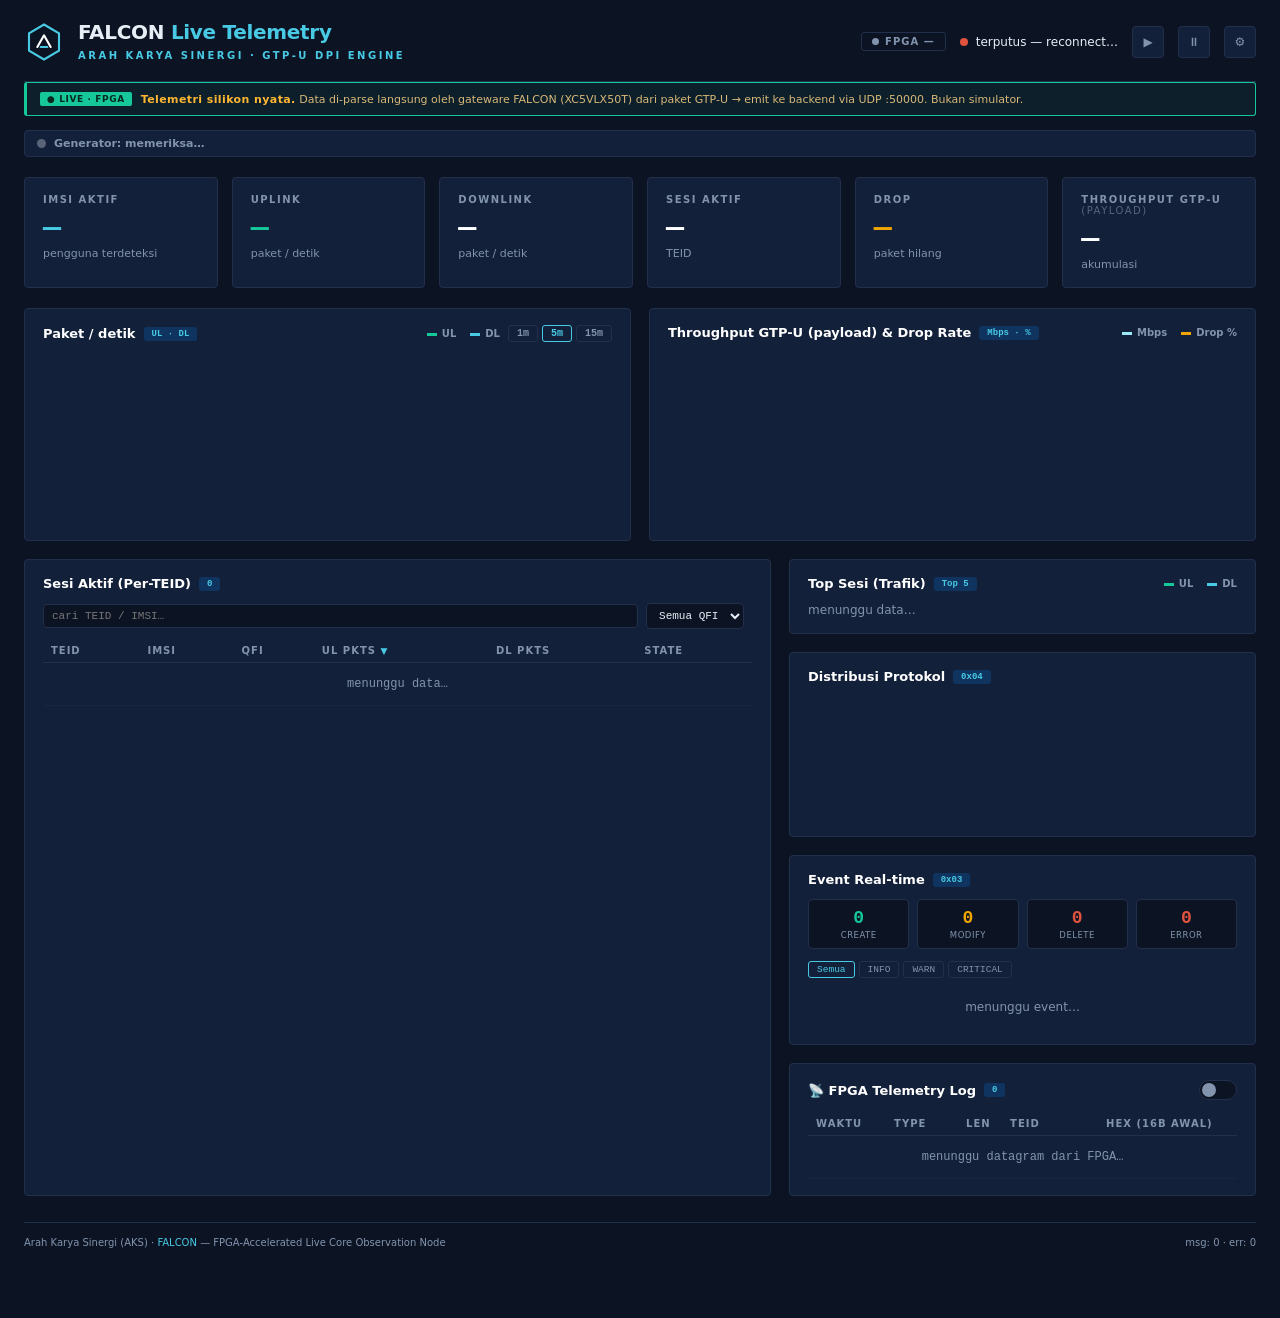
==== falcon/dashboard/index.html @ 309632a4 "feat(dashboard): label Throughput = GTP-U payload (arti total_bytes jujur)" ====
<!DOCTYPE html>
<html lang="id">
<head>
<meta charset="utf-8">
<meta name="viewport" content="width=device-width, initial-scale=1">
<title>FALCON · Live Telemetry</title>
<style>
  :root{ --navy:#0F3460; --navy2:#0B1B3D; --teal:#16C79A; --cyan:#48CAE4; --dark:#16213E;
         --bg:#0c1424; --card:#13203a; --line:#22304d; --mut:#8294ad; --amber:#F0A500; --red:#e0533f; }
  *{ margin:0; padding:0; box-sizing:border-box; font-family:'Inter','Segoe UI',system-ui,sans-serif; }
  body{ background:var(--bg); color:#e8eef6; min-height:100vh; }
  body.compact .kpi{ padding:10px 12px; } body.compact .kpi .val{ font-size:22px; }
  body.compact .panel{ padding:12px 14px; } body.compact td{ padding:4px 8px; }
  .wrap{ position:relative; z-index:1; max-width:1320px; margin:0 auto; padding:20px 24px 40px; }

  header{ display:flex; align-items:center; gap:14px; padding-bottom:18px; border-bottom:1px solid var(--line); }
  .logo{ width:40px; height:40px; }
  .brand h1{ font-size:20px; font-weight:800; letter-spacing:-.3px; }
  .brand small{ color:var(--cyan); font-size:10px; letter-spacing:2.5px; text-transform:uppercase; font-weight:600; }
  .status{ margin-left:auto; display:flex; align-items:center; gap:14px; font-size:12px; font-family:'JetBrains Mono',monospace; }
  .conn-wrap{ display:flex; align-items:center; gap:8px; }
  .dot{ width:8px; height:8px; border-radius:50%; background:var(--red); }
  .dot.on{ background:var(--teal); }
  .hbtn{ background:var(--card); border:1px solid var(--line); color:var(--mut); width:32px; height:32px; border-radius:4px;
         display:flex; align-items:center; justify-content:center; cursor:pointer; transition:.15s; }
  .hbtn:hover{ color:#fff; border-color:var(--cyan); }
  .hbtn.active{ color:var(--teal); border-color:var(--teal); }

  .kpis{ display:grid; grid-template-columns:repeat(auto-fit,minmax(150px,1fr)); gap:14px; margin:20px 0; }
  .kpi{ background:var(--card); border:1px solid var(--line); border-radius:4px; padding:16px 18px; position:relative; overflow:hidden; }
  .kpi.hidden{ display:none; }
  .kpi.alarm{ border-color:var(--red); background:rgba(224,83,63,.10); }
  .kpi .lbl{ font-size:10px; color:var(--mut); text-transform:uppercase; letter-spacing:1.5px; font-weight:600; }
  .kpi .val{ font-size:30px; font-weight:800; font-family:'JetBrains Mono',monospace; margin-top:6px; color:#fff; }
  .kpi .val.teal{ color:var(--teal); } .kpi .val.cyan{ color:var(--cyan); } .kpi .val.amber{ color:var(--amber); }
  .kpi.alarm .val{ color:var(--red); }
  .kpi .sub{ font-size:11px; color:var(--mut); margin-top:2px; }
  .kpi .spark{ position:absolute; right:8px; bottom:8px; width:64px; height:22px; opacity:.85; }

  .grid{ display:grid; grid-template-columns:1.6fr 1fr; gap:18px; }
  @media(max-width:900px){ .grid{ grid-template-columns:1fr; } }
  .panel{ background:var(--card); border:1px solid var(--line); border-radius:4px; padding:16px 18px; }
  .panel.hidden{ display:none; }
  .panel h2{ font-size:13px; font-weight:700; color:#fff; margin-bottom:12px; display:flex; align-items:center; gap:8px; }
  .panel h2 .tag{ font-size:9px; background:var(--navy); color:var(--cyan); padding:2px 8px; border-radius:3px; font-family:'JetBrains Mono',monospace; }
  .panel h2 .spacer{ flex:1; }

  .toolbar{ display:flex; gap:8px; align-items:center; margin-bottom:10px; flex-wrap:wrap; }
  .toolbar input, .toolbar select{ background:var(--bg); border:1px solid var(--line); color:#e8eef6; font-size:11px;
        padding:5px 8px; border-radius:4px; font-family:'JetBrains Mono',monospace; outline:none; }
  .toolbar input:focus, .toolbar select:focus{ border-color:var(--cyan); }
  .toolbar input.search{ flex:1; min-width:120px; }
  .toolbar .cnt{ font-size:10px; color:var(--mut); font-family:'JetBrains Mono',monospace; }

  table{ width:100%; border-collapse:collapse; font-size:12px; }
  th{ text-align:left; color:var(--mut); font-weight:600; font-size:10px; text-transform:uppercase; letter-spacing:1px; padding:6px 8px; border-bottom:1px solid var(--line); cursor:pointer; user-select:none; white-space:nowrap; }
  th:hover{ color:var(--cyan); }
  th .arr{ color:var(--cyan); font-size:9px; }
  td{ padding:7px 8px; border-bottom:1px solid #1a263f; font-family:'JetBrains Mono',monospace; font-size:11.5px; }
  tbody tr{ cursor:pointer; }
  tr:hover td{ background:#172645; }
  .badge{ font-size:9px; padding:2px 7px; border-radius:3px; font-family:'Inter'; font-weight:600; }
  .b-active{ background:rgba(22,199,154,.18); color:var(--teal); }
  .b-create{ background:rgba(22,199,154,.18); color:var(--teal); }
  .b-delete{ background:rgba(224,83,63,.18); color:var(--red); }
  .teid{ color:var(--cyan); }

  .evcount{ display:grid; grid-template-columns:repeat(4,1fr); gap:8px; margin-bottom:12px; }
  .evc{ background:var(--bg); border:1px solid var(--line); border-radius:4px; padding:8px 6px; text-align:center; }
  .evc .n{ font-size:18px; font-weight:800; font-family:'JetBrains Mono',monospace; }
  .evc .l{ font-size:8.5px; color:var(--mut); text-transform:uppercase; letter-spacing:.5px; margin-top:2px; }
  .evc.create .n{ color:var(--teal); } .evc.modify .n{ color:var(--amber); } .evc.delete .n{ color:var(--red); } .evc.error .n{ color:var(--red); }

  .events{ max-height:300px; overflow-y:auto; }
  .ev{ display:flex; align-items:center; gap:10px; padding:8px 6px; border-bottom:1px solid #1a263f; font-size:12px; }
  .ev .ico{ width:26px; height:26px; border-radius:3px; display:flex; align-items:center; justify-content:center; flex-shrink:0; font-size:13px; }
  .ev.create .ico{ background:rgba(22,199,154,.18); color:var(--teal); }
  .ev.delete .ico{ background:rgba(224,83,63,.18); color:var(--red); }
  .ev.modify .ico{ background:rgba(240,165,0,.18); color:var(--amber); }
  .ev .meta{ flex:1; } .ev .meta b{ font-weight:600; } .ev .meta .t{ color:var(--mut); font-size:10px; font-family:'JetBrains Mono'; }
  .ev .teid{ font-family:'JetBrains Mono'; font-size:10.5px; }

  .proto{ display:flex; flex-direction:column; gap:9px; margin-top:4px; }
  .prow{ display:flex; align-items:center; gap:10px; font-size:11px; }
  .prow .pn{ width:52px; color:var(--mut); font-family:'JetBrains Mono'; }
  .bar{ flex:1; height:9px; background:#1a263f; border-radius:2px; overflow:hidden; }
  .bar i{ display:block; height:100%; border-radius:2px; transition:width .5s; }
  .prow .pv{ width:48px; text-align:right; font-family:'JetBrains Mono'; color:#fff; }

  footer{ margin-top:26px; padding-top:14px; border-top:1px solid var(--line); display:flex; justify-content:space-between; font-size:10px; color:var(--mut); flex-wrap:wrap; gap:6px; }
  footer .cyan{ color:var(--cyan); }
  .empty{ color:var(--mut); font-size:12px; padding:14px; text-align:center; }

  /* disclaimer banner — flat, Hermes style */
  .disc{ margin:0 0 14px; padding:9px 13px; display:flex; align-items:center; gap:9px;
         background:#1a1207; border:1px solid #3d2c0a; border-left:3px solid var(--orange,#FFA500);
         border-radius:3px; font-size:11px; color:#d9b878; font-family:'JetBrains Mono',monospace; }
  .disc b{ color:#FFB733; font-weight:700; letter-spacing:.4px; }
  .disc .tag{ flex-shrink:0; padding:2px 7px; background:#3d2c0a; color:#FFB733;
              border-radius:2px; font-size:9px; font-weight:700; letter-spacing:.6px; }

  /* drawer settings */
  .scrim{ position:fixed; inset:0; background:rgba(5,9,18,.6); z-index:50; display:none; }
  .scrim.open{ display:block; }
  .drawer{ position:fixed; top:0; right:0; height:100%; width:360px; max-width:92vw; background:var(--card);
           border-left:1px solid var(--line); z-index:51; transform:translateX(100%); transition:transform .22s; overflow-y:auto; }
  .drawer.open{ transform:translateX(0); }
  .drawer .dh{ display:flex; align-items:center; padding:16px 18px; border-bottom:1px solid var(--line); }
  .drawer .dh h3{ font-size:14px; font-weight:700; } .drawer .dh .x{ margin-left:auto; cursor:pointer; color:var(--mut); font-size:20px; }
  .drawer .dh .x:hover{ color:#fff; }
  .sect{ padding:14px 18px; border-bottom:1px solid var(--line); }
  .sect h4{ font-size:10px; color:var(--cyan); text-transform:uppercase; letter-spacing:1.5px; margin-bottom:10px; font-weight:600; }
  .frow{ display:flex; align-items:center; justify-content:space-between; gap:10px; margin-bottom:10px; font-size:12px; }
  .frow label{ color:#cdd8e6; }
  .frow input[type=number], .frow input[type=text]{ width:96px; background:var(--bg); border:1px solid var(--line); color:#e8eef6;
        font-size:11px; padding:5px 8px; border-radius:4px; font-family:'JetBrains Mono',monospace; outline:none; text-align:right; }
  .frow input:focus{ border-color:var(--cyan); }
  /* toggle switch flat */
  .sw{ position:relative; width:38px; height:20px; flex-shrink:0; }
  .sw input{ opacity:0; width:0; height:0; }
  .sw span{ position:absolute; inset:0; background:var(--bg); border:1px solid var(--line); border-radius:11px; transition:.15s; }
  .sw span::before{ content:""; position:absolute; width:14px; height:14px; left:2px; top:2px; background:var(--mut); border-radius:50%; transition:.15s; }
  .sw input:checked + span{ background:rgba(22,199,154,.25); border-color:var(--teal); }
  .sw input:checked + span::before{ transform:translateX(18px); background:var(--teal); }
  .dbtn{ width:100%; padding:9px; background:var(--bg); border:1px solid var(--line); color:#cdd8e6; border-radius:4px;
         font-size:11px; cursor:pointer; transition:.15s; font-weight:600; }
  .dbtn:hover{ border-color:var(--red); color:var(--red); }

  /* modal detail TEID */
  .modal{ position:fixed; inset:0; background:rgba(5,9,18,.65); z-index:60; display:none; align-items:center; justify-content:center; }
  .modal.open{ display:flex; }
  .mbox{ background:var(--card); border:1px solid var(--line); border-radius:4px; width:420px; max-width:92vw; }
  .mbox .mh{ display:flex; align-items:center; padding:14px 18px; border-bottom:1px solid var(--line); }
  .mbox .mh h3{ font-size:14px; font-weight:700; } .mbox .mh .x{ margin-left:auto; cursor:pointer; color:var(--mut); font-size:20px; }
  .mbox .mb{ padding:14px 18px; }
  .kv{ display:flex; justify-content:space-between; padding:7px 0; border-bottom:1px solid #1a263f; font-size:12px; }
  .kv .k{ color:var(--mut); } .kv .v{ font-family:'JetBrains Mono',monospace; color:#fff; }
  .pausebar{ background:var(--amber); color:#15203a; font-size:11px; font-weight:700; text-align:center; padding:5px; border-radius:4px; margin-bottom:14px; display:none; }
  .pausebar.show{ display:block; }

  .disc-live{ border-color:var(--teal)!important; background:rgba(22,199,154,.06)!important; }
  .tag-live{ background:var(--teal)!important; color:#06281f!important; font-weight:700; animation:pulse 2s infinite; }
  @keyframes pulse{ 0%,100%{opacity:1} 50%{opacity:.55} }
  .disc-sim{ border-color:var(--amber)!important; background:rgba(240,165,0,.07)!important; }
  .tag-sim{ background:var(--amber)!important; color:#2a1c00!important; font-weight:700; }
  .rawlog{ max-height:340px; overflow-y:auto; font-family:'JetBrains Mono',monospace; font-size:10.5px; }
  .rawlog table{ width:100%; }
  .rawlog th{ position:sticky; top:0; background:var(--card); z-index:1; }
  .rl-row td{ padding:3px 8px; border-bottom:1px solid rgba(255,255,255,.04); white-space:nowrap; }
  .rl-t{ display:inline-block; min-width:62px; padding:1px 6px; border-radius:3px; font-size:9px; font-weight:700; text-align:center; }
  .rl-GLOBAL{ background:#1b3a5c; color:#7db8ff; }
  .rl-TEID{ background:#0e3d33; color:var(--teal); }
  .rl-EVENT{ background:#3d2f0e; color:#f0c14b; }
  .rl-PROTOCOL{ background:#3a1b4c; color:#c79bff; }
  .rl-err{ background:#4c1b1b; color:#ff8888; }
  .rl-hex{ color:var(--mut); font-size:9.5px; }
  .rl-teid{ color:var(--cyan); }
  .rl-new{ animation:rlflash .6s ease-out; }
  @keyframes rlflash{ from{background:rgba(22,199,154,.18)} to{background:transparent} }

  .genbar{ display:flex; align-items:center; gap:8px; font-size:11px; font-weight:600; padding:6px 12px;
    background:var(--card); border:1px solid var(--line); border-radius:4px; margin-bottom:14px; color:var(--mut); }
  .gdot{ width:9px; height:9px; border-radius:50%; background:#5a6478; flex:none; }
  .gdot.on{ background:var(--teal); box-shadow:0 0 8px var(--teal); }
  .btn-gen.active{ color:var(--teal); border-color:var(--teal); }

  /* ---- v1.2 traffic monitoring ---- */
  .linkbadge{ display:inline-flex; align-items:center; gap:6px; padding:3px 10px; border-radius:3px; font-size:10px; font-weight:700; letter-spacing:1px; border:1px solid var(--line); color:var(--mut); }
  .linkbadge i{ width:7px; height:7px; border-radius:50%; background:var(--mut); }
  .linkbadge.up{ color:var(--teal); border-color:var(--teal); } .linkbadge.up i{ background:var(--teal); }
  .linkbadge.down{ color:var(--red); border-color:var(--red); background:rgba(224,83,63,.10); } .linkbadge.down i{ background:var(--red); animation:blink 1s infinite; }
  @keyframes blink{ 50%{ opacity:.25; } }
  .linkbar{ display:none; margin:14px 0 0; padding:10px 14px; border:1px solid var(--red); background:rgba(224,83,63,.10); border-radius:4px; font-size:12px; color:#ffb4a8; }
  .linkbar.on{ display:block; }
  body.nolink .kpi .val{ opacity:.45; }
  .charts{ display:grid; grid-template-columns:1fr 1fr; gap:18px; margin-bottom:18px; }
  @media(max-width:900px){ .charts{ grid-template-columns:1fr; } }
  .chartbox{ position:relative; height:170px; }
  .chartbox svg{ width:100%; height:100%; display:block; }
  .legend{ display:flex; gap:14px; font-size:10px; color:var(--mut); font-family:'JetBrains Mono',monospace; }
  .legend b{ display:inline-block; width:10px; height:3px; margin-right:5px; vertical-align:middle; }
  .winsel{ display:flex; gap:4px; } .winsel span{ cursor:pointer; font-size:10px; padding:2px 8px; border:1px solid var(--line); border-radius:3px; color:var(--mut); font-family:'JetBrains Mono',monospace; }
  .winsel span.on{ color:var(--cyan); border-color:var(--cyan); }
  .ctip{ position:absolute; pointer-events:none; background:#0b1426; border:1px solid var(--line); border-radius:3px; padding:5px 8px; font-size:10px; font-family:'JetBrains Mono',monospace; display:none; white-space:nowrap; z-index:3; }
  .donutwrap{ display:flex; align-items:center; gap:16px; margin-bottom:12px; }
  .donutwrap svg{ width:112px; height:112px; flex:none; }
  .donutlegend{ flex:1; font-size:11px; font-family:'JetBrains Mono',monospace; }
  .donutlegend div{ display:flex; align-items:center; gap:7px; padding:2px 0; } .donutlegend i{ width:9px; height:9px; border-radius:2px; flex:none; } .donutlegend span{ margin-left:auto; color:#fff; }
  .sev{ font-size:8.5px; font-weight:800; letter-spacing:.8px; padding:1px 6px; border-radius:2px; margin-left:6px; font-family:'JetBrains Mono',monospace; }
  .sev.INFO{ color:var(--cyan); background:rgba(72,202,228,.12); } .sev.WARN{ color:var(--amber); background:rgba(240,165,0,.14); } .sev.CRITICAL{ color:#fff; background:var(--red); }
  .ev.sev-WARN{ border-left:3px solid var(--amber); } .ev.sev-CRITICAL{ border-left:3px solid var(--red); background:rgba(224,83,63,.08); }
  .evfilter{ display:flex; gap:4px; margin:0 0 8px; } .evfilter span{ cursor:pointer; font-size:9.5px; padding:2px 8px; border:1px solid var(--line); border-radius:3px; color:var(--mut); font-family:'JetBrains Mono',monospace; }
  .evfilter span.on{ color:var(--cyan); border-color:var(--cyan); }
  .toprow{ display:grid; grid-template-columns:92px 1fr 64px; gap:8px; align-items:center; font-size:11px; font-family:'JetBrains Mono',monospace; padding:4px 0; cursor:pointer; }
  .toprow:hover .tn{ color:var(--cyan); }
  .toprow .tn{ color:#cfe3f3; overflow:hidden; text-overflow:ellipsis; }
  .toprow .tb{ height:9px; background:#1a263f; border-radius:2px; overflow:hidden; display:flex; } .toprow .tb i{ display:block; height:100%; } .toprow .tv{ text-align:right; color:#fff; }
</style>
</head>
<body>
<div class="wrap">
  <header>
    <svg class="logo" viewBox="0 0 48 48" fill="none">
      <path d="M24 3 42 13.5v21L24 45 6 34.5v-21L24 3Z" stroke="#48CAE4" stroke-width="2.5"/>
      <path d="M16 30 24 16l8 14" stroke="#fff" stroke-width="2.5" stroke-linejoin="round" stroke-linecap="round"/>
      <path d="M20 30h8" stroke="#48CAE4" stroke-width="2.5" stroke-linecap="round"/>
    </svg>
    <div class="brand">
      <h1>FALCON <span style="color:var(--cyan)">Live Telemetry</span></h1>
      <small>Arah Karya Sinergi · GTP-U DPI Engine</small>
    </div>
    <div class="status">
      <span class="linkbadge" id="linkbadge"><i></i><span id="linktxt">FPGA —</span></span>
      <span class="conn-wrap"><span class="dot" id="dot"></span><span id="conn">menyambung…</span></span>
      <span class="hbtn" id="btn-gen" title="Start / Stop generator GTP-U">▶</span>
      <span class="hbtn" id="btn-pause" title="Pause / Resume stream">⏸</span>
      <span class="hbtn" id="btn-settings" title="Pengaturan">⚙</span>
    </div>
  </header>

  <div class="disc disc-live" id="modebanner">
    <span class="tag tag-live" id="modetag">● LIVE · FPGA</span>
    <span id="modetext"><b>Telemetri silikon nyata.</b> Data di-parse langsung oleh gateware FALCON (XC5VLX50T) dari paket GTP-U → emit ke backend via UDP :50000. Bukan simulator.</span>
  </div>

  <div class="pausebar" id="pausebar">⏸ STREAM DIJEDA — tampilan dibekukan untuk inspeksi. Klik ⏸ untuk lanjut.</div>
  <div class="genbar" id="genbar"><span class="gdot" id="gdot"></span><span id="gtext">Generator: memeriksa…</span></div>

  <div class="linkbar" id="linkbar">⚠ <b>FPGA Disconnected</b> — tidak ada datagram telemetri dari board <span id="linkage"></span>. Tampilan menahan nilai terakhir (redup); cek kabel, power, atau generator.</div>

  <div class="kpis" id="kpis">
    <div class="kpi" data-k="imsi"><div class="lbl">IMSI Aktif</div><div class="val cyan" id="k-imsi">—</div><div class="sub">pengguna terdeteksi</div></div>
    <div class="kpi" data-k="ul"><div class="lbl">Uplink</div><div class="val teal" id="k-ul">—</div><div class="sub">paket / detik</div><svg class="spark" id="sp-ul" viewBox="0 0 64 22" preserveAspectRatio="none"></svg></div>
    <div class="kpi" data-k="dl"><div class="lbl">Downlink</div><div class="val" id="k-dl">—</div><div class="sub">paket / detik</div><svg class="spark" id="sp-dl" viewBox="0 0 64 22" preserveAspectRatio="none"></svg></div>
    <div class="kpi" data-k="teid"><div class="lbl">Sesi Aktif</div><div class="val" id="k-teid">—</div><div class="sub">TEID</div></div>
    <div class="kpi" data-k="drop"><div class="lbl">Drop</div><div class="val amber" id="k-drop">—</div><div class="sub" id="k-drop-sub">paket hilang</div></div>
    <div class="kpi" data-k="bw"><div class="lbl">Throughput GTP-U <span style="opacity:.6;font-weight:400">(payload)</span></div><div class="val" id="k-bw">—</div><div class="sub" id="k-bw-sub">akumulasi</div><svg class="spark" id="sp-bw" viewBox="0 0 64 22" preserveAspectRatio="none"></svg></div>
  </div>

  <div class="charts" id="charts">
    <div class="panel"><h2>Paket / detik <span class="tag">UL · DL</span><span class="spacer"></span>
      <div class="legend"><span><b style="background:#16C79A"></b>UL</span><span><b style="background:#48CAE4"></b>DL</span></div>
      <div class="winsel" id="winsel"><span data-w="60">1m</span><span data-w="300" class="on">5m</span><span data-w="900">15m</span></div></h2>
      <div class="chartbox" id="cb-pps"><svg id="ch-pps" preserveAspectRatio="none"></svg><div class="ctip" id="tip-pps"></div></div></div>
    <div class="panel"><h2>Throughput GTP-U (payload) &amp; Drop Rate <span class="tag">Mbps · %</span><span class="spacer"></span>
      <div class="legend"><span><b style="background:#9be8f7"></b>Mbps</span><span><b style="background:#F0A500"></b>Drop %</span></div></h2>
      <div class="chartbox" id="cb-bw"><svg id="ch-bw" preserveAspectRatio="none"></svg><div class="ctip" id="tip-bw"></div></div></div>
  </div>

  <div class="grid">
    <div class="panel" id="p-teid">
      <h2>Sesi Aktif (Per-TEID) <span class="tag" id="teid-count">0</span></h2>
      <div class="toolbar">
        <input class="search" id="f-search" placeholder="cari TEID / IMSI…">
        <select id="f-qfi"><option value="">Semua QFI</option></select>
        <span class="cnt" id="f-count"></span>
      </div>
      <div style="max-height:360px;overflow-y:auto">
        <table>
          <thead><tr>
            <th data-s="teid">TEID <span class="arr" data-a="teid"></span></th>
            <th data-s="imsi">IMSI <span class="arr" data-a="imsi"></span></th>
            <th data-s="qfi">QFI <span class="arr" data-a="qfi"></span></th>
            <th data-s="ul_pkts">UL pkts <span class="arr" data-a="ul_pkts"></span></th>
            <th data-s="dl_pkts">DL pkts <span class="arr" data-a="dl_pkts"></span></th>
            <th data-s="state">State <span class="arr" data-a="state"></span></th>
          </tr></thead>
          <tbody id="teid-body"><tr><td colspan="6" class="empty">menunggu data…</td></tr></tbody>
        </table>
      </div>
    </div>
    <div>
      <div class="panel" id="p-top" style="margin-bottom:18px">
        <h2>Top Sesi (Trafik) <span class="tag">Top 5</span><span class="spacer"></span><div class="legend"><span><b style="background:#16C79A"></b>UL</span><span><b style="background:#48CAE4"></b>DL</span></div></h2>
        <div id="toplist"><div class="empty" style="color:var(--mut);font-size:12px">menunggu data…</div></div>
      </div>
      <div class="panel" id="p-proto" style="margin-bottom:18px">
        <h2>Distribusi Protokol <span class="tag">0x04</span></h2>
        <div class="donutwrap"><svg id="donut" viewBox="0 0 120 120"></svg><div class="donutlegend" id="donutlegend"></div></div>
        <div class="proto" id="proto"></div>
      </div>
      <div class="panel" id="p-event">
        <h2>Event Real-time <span class="tag">0x03</span><span class="spacer"></span></h2>
        <div class="evcount">
          <div class="evc create"><div class="n" id="ec-create">0</div><div class="l">Create</div></div>
          <div class="evc modify"><div class="n" id="ec-modify">0</div><div class="l">Modify</div></div>
          <div class="evc delete"><div class="n" id="ec-delete">0</div><div class="l">Delete</div></div>
          <div class="evc error"><div class="n" id="ec-error">0</div><div class="l">Error</div></div>
        </div>
        <div class="evfilter" id="evfilter"><span data-sv="" class="on">Semua</span><span data-sv="INFO">INFO</span><span data-sv="WARN">WARN</span><span data-sv="CRITICAL">CRITICAL</span></div>
        <div class="events" id="events"><div class="empty">menunggu event…</div></div>
      </div>
      <div class="panel" id="p-rawlog" style="margin-top:18px">
        <h2>📡 FPGA Telemetry Log <span class="tag" id="rl-count">0</span><span class="spacer"></span><span class="sw" title="jeda feed"><input type="checkbox" id="rl-pause"><span></span></span></h2>
        <div class="rawlog">
          <table>
            <thead><tr><th style="width:78px">WAKTU</th><th style="width:72px">TYPE</th><th style="width:44px">LEN</th><th style="width:96px">TEID</th><th>HEX (16B awal)</th></tr></thead>
            <tbody id="rl-body"><tr><td colspan="5" class="empty">menunggu datagram dari FPGA…</td></tr></tbody>
          </table>
        </div>
      </div>
    </div>
  </div>

  <footer>
    <span>Arah Karya Sinergi (AKS) · <span class="cyan">FALCON</span> — FPGA-Accelerated Live Core Observation Node</span>
    <span id="stat">msg: 0 · err: 0</span>
  </footer>
</div>

<!-- Drawer Settings -->
<div class="scrim" id="scrim"></div>
<div class="drawer" id="drawer">
  <div class="dh"><h3>⚙ Pengaturan</h3><span class="x" id="d-close">×</span></div>

  <div class="sect">
    <h4>Ambang Alarm</h4>
    <div class="frow"><label>Drop maks</label><input type="number" id="th-drop" min="0"></div>
    <div class="frow"><label>Uplink pps maks</label><input type="number" id="th-ul" min="0"></div>
    <div class="frow"><label>Downlink pps maks</label><input type="number" id="th-dl" min="0"></div>
    <div class="frow"><label>Error count maks</label><input type="number" id="th-err" min="0"></div>
    <div class="frow"><label>Bunyi saat alarm/Error</label><span class="sw"><input type="checkbox" id="opt-sound"><span></span></span></div>
  </div>

  <div class="sect">
    <h4>Stream & Sesi</h4>
    <div class="frow"><label>TTL sesi (detik)</label><input type="number" id="opt-ttl" min="3"></div>
    <div class="frow"><label>Maks baris tabel</label><input type="number" id="opt-rows" min="5"></div>
    <div class="frow"><label>Maks event tampil</label><input type="number" id="opt-evmax" min="5"></div>
  </div>

  <div class="sect">
    <h4>Tampilan</h4>
    <div class="frow"><label>Mode compact</label><span class="sw"><input type="checkbox" id="opt-compact"><span></span></span></div>
    <div class="frow"><label>Panel: Sesi TEID</label><span class="sw"><input type="checkbox" id="pan-teid" checked><span></span></span></div>
    <div class="frow"><label>Panel: Protokol</label><span class="sw"><input type="checkbox" id="pan-proto" checked><span></span></span></div>
    <div class="frow"><label>Panel: Event</label><span class="sw"><input type="checkbox" id="pan-event" checked><span></span></span></div>
    <div class="frow"><label>KPI: sparkline</label><span class="sw"><input type="checkbox" id="opt-spark" checked><span></span></span></div>
  </div>

  <div class="sect">
    <button class="dbtn" id="d-reset">Reset ke Default</button>
  </div>
  <div class="sect" style="border:none">
    <div style="font-size:10px;color:var(--mut);font-family:'JetBrains Mono'">FALCON <span id="d-ver">—</span> · pengaturan disimpan di browser ini (localStorage)</div>
  </div>
</div>

<!-- Modal Detail TEID -->
<div class="modal" id="modal">
  <div class="mbox">
    <div class="mh"><h3>Detail Sesi <span class="teid" id="m-teid"></span></h3><span class="x" id="m-close">×</span></div>
    <div class="mb" id="m-body"></div>
  </div>
</div>

<script>
const $ = id => document.getElementById(id);
const fmt = n => (n==null?'—':Number(n).toLocaleString('id-ID'));
const fmtBps = b => { if(b==null)return'—'; b=Number(b); if(b>=1e9)return(b/1e9).toFixed(2)+' Gbps'; if(b>=1e6)return(b/1e6).toFixed(2)+' Mbps'; if(b>=1e3)return(b/1e3).toFixed(1)+' kbps'; return b.toFixed(0)+' bps'; };
const fmtBytes = b => { if(b==null)return'—'; const u=['B','KB','MB','GB','TB']; let i=0; b=Number(b); while(b>=1024&&i<u.length-1){b/=1024;i++;} return b.toFixed(1)+' '+u[i]; };
const PCOL = {gtp_u:'#16C79A', gtp_c:'#48CAE4', pfcp:'#F0A500', bssgp:'#9be8f7', other:'#5b6b7d'};

// ---- Konfigurasi (localStorage) ----
const DEFAULTS = {
  thDrop:50, thUl:0, thDl:0, thErr:10, sound:false,
  ttl:15, rows:40, evmax:30,
  compact:false, panTeid:true, panProto:true, panEvent:true, spark:true,
};
let cfg = loadCfg();
function loadCfg(){ try{ return {...DEFAULTS, ...JSON.parse(localStorage.getItem('falcon.cfg')||'{}')}; }catch(e){ return {...DEFAULTS}; } }
function saveCfg(){ localStorage.setItem('falcon.cfg', JSON.stringify(cfg)); }

// ---- State ----
let teidMap = {}, paused = false, lastGlobal = {}, lastErr = 0;
let sort = {key:'ul_pkts', dir:-1};
let hist = {ul:[], dl:[], bw:[]};   // sparkline buffer
let tsHist = [];                    // {ts,ul,dl,bps,dr} utk chart waktu
let chartWin = 300;                  // detik
let linkUp = false;

// ---- KPI + alarm ----
function renderGlobal(d){
  lastGlobal = d;
  $('k-imsi').textContent = fmt(d.total_imsi);
  $('k-ul').textContent   = fmt(d.uplink_pps);
  $('k-dl').textContent   = fmt(d.downlink_pps);
  $('k-teid').textContent = fmt(d.active_teid);
  $('k-drop').textContent = fmt(d.drop_count);
  if(d.bps!=null){ $('k-bw').textContent = fmtBps(d.bps); $('k-bw-sub').textContent = 'total '+fmtBytes(d.total_bytes); }
  else { $('k-bw').textContent = fmtBytes(d.total_bytes); }
  if(d.drop_rate!=null){ $('k-drop-sub').textContent = 'laju '+Number(d.drop_rate).toFixed(2)+'% · +'+fmt(d.drop_delta||0)+'/dtk'; }
  pushTs({ts:d.ts, ul:d.uplink_pps, dl:d.downlink_pps, bps:d.bps||0, dr:d.drop_rate||0});
  pushHist('ul', d.uplink_pps); pushHist('dl', d.downlink_pps); pushHist('bw', d.total_bytes);
  drawSpark('sp-ul', hist.ul, '#16C79A'); drawSpark('sp-dl', hist.dl, '#48CAE4'); drawSpark('sp-bw', hist.bw, '#9be8f7');
  checkAlarms(d);
}
function pushHist(k, v){ if(v==null)return; hist[k].push(Number(v)); if(hist[k].length>40) hist[k].shift(); }
function drawSpark(id, arr, col){
  const el=$(id); if(!cfg.spark||arr.length<2){ el.innerHTML=''; return; }
  const mn=Math.min(...arr), mx=Math.max(...arr), rng=(mx-mn)||1, W=64, H=22;
  const pts=arr.map((v,i)=>`${(i/(arr.length-1)*W).toFixed(1)},${(H-((v-mn)/rng)*(H-3)-1.5).toFixed(1)}`).join(' ');
  el.innerHTML=`<polyline points="${pts}" fill="none" stroke="${col}" stroke-width="1.3"/>`;
}
function alarmKpi(k, on){ const el=document.querySelector(`.kpi[data-k="${k}"]`); if(el) el.classList.toggle('alarm', !!on); }
function checkAlarms(d){
  let any=false;
  const set=(k,cond)=>{ alarmKpi(k,cond); if(cond)any=true; };
  set('drop', cfg.thDrop>0 && d.drop_count>=cfg.thDrop);
  set('ul',   cfg.thUl>0   && d.uplink_pps>=cfg.thUl);
  set('dl',   cfg.thDl>0   && d.downlink_pps>=cfg.thDl);
  if(any && cfg.sound) beep();
}
function renderProtocol(d){
  const order=['gtp_u','gtp_c','pfcp','bssgp','other'];
  renderDonut(d, order);
  $('proto').innerHTML = order.map(k=>{
    const v=d[k]||0;
    return `<div class="prow"><span class="pn">${k}</span><div class="bar"><i style="width:${v}%;background:${PCOL[k]}"></i></div><span class="pv">${v.toFixed(1)}%</span></div>`;
  }).join('');
}

// ---- TEID tabel: filter + sort + detail ----
function upsertTeid(d){ teidMap[d.teid] = {...d, _t:Date.now()}; renderTeids(); }
function renderTeids(){
  let rows = Object.values(teidMap);
  const total = rows.length;
  $('teid-count').textContent = total;
  // filter QFI
  populateQfi(rows);
  const q = $('f-search').value.trim().toLowerCase();
  const qfi = $('f-qfi').value;
  if(q) rows = rows.filter(r => String(r.teid).toLowerCase().includes(q) || String(r.imsi).toLowerCase().includes(q));
  if(qfi!=='') rows = rows.filter(r => String(r.qfi)===qfi);
  // sort
  const {key,dir}=sort;
  rows.sort((a,b)=>{ let x=a[key],y=b[key];
    if(key==='ul_pkts'||key==='dl_pkts'||key==='qfi'){ x=Number(x); y=Number(y); }
    else { x=String(x); y=String(y); }
    return x<y?-1*dir : x>y?1*dir : 0; });
  $('f-count').textContent = (q||qfi!=='') ? `${rows.length}/${total}` : '';
  if(!rows.length){ $('teid-body').innerHTML='<tr><td colspan="6" class="empty">'+(total?'tak ada hasil filter':'menunggu data…')+'</td></tr>'; return; }
  $('teid-body').innerHTML = rows.slice(0,cfg.rows).map(d=>`<tr data-teid="${d.teid}">
    <td class="teid">${d.teid}</td><td>${d.imsi}</td><td>${d.qfi}</td>
    <td>${fmt(d.ul_pkts)}</td><td>${fmt(d.dl_pkts)}</td>
    <td><span class="badge b-active">${d.state}</span></td></tr>`).join('');
}
let qfiSeen='';
function populateQfi(rows){
  const set=[...new Set(rows.map(r=>String(r.qfi)))].sort((a,b)=>a-b);
  const key=set.join(',');
  if(key===qfiSeen) return; qfiSeen=key;
  const cur=$('f-qfi').value;
  $('f-qfi').innerHTML='<option value="">Semua QFI</option>'+set.map(q=>`<option value="${q}">QFI ${q}</option>`).join('');
  $('f-qfi').value=cur;
}
function showDetail(teid){
  const d=teidMap[teid]; if(!d)return;
  $('m-teid').textContent=teid;
  const kv=(k,v)=>`<div class="kv"><span class="k">${k}</span><span class="v">${v}</span></div>`;
  $('m-body').innerHTML =
    kv('TEID', d.teid) + kv('IMSI', d.imsi) + kv('QFI', d.qfi) +
    kv('Uplink pkts', fmt(d.ul_pkts)) + kv('Downlink pkts', fmt(d.dl_pkts)) +
    kv('State', d.state) + kv('Terakhir update', new Date(d._t).toLocaleTimeString('id-ID'));
  $('modal').classList.add('open');
}

// ---- Event feed + counter ----
const EVICO={CreateSession:['create','+'],DeleteSession:['delete','×'],ModifySession:['modify','~'],Error:['delete','!'],DropSpike:['delete','▲']};
let evSev='';
function addEvent(d){
  const box=$('events'); if(box.querySelector('.empty')) box.innerHTML='';
  const [cls,ico]=EVICO[d.event]||['modify','•'];
  const sv=d.severity||'INFO';
  const el=document.createElement('div'); el.className='ev '+cls+' sev-'+sv; el.dataset.sv=sv;
  const sub = d.detail ? d.detail : `${d.direction} · ${d.packet_len}B`;
  el.innerHTML=`<div class="ico">${ico}</div><div class="meta"><b>${d.event}</b><span class="sev ${sv}">${sv}</span> <span class="teid">${d.teid==='-'?'':d.teid}</span><div class="t">${sub} · ${new Date((d.ts||0)*1000).toLocaleTimeString('id-ID')}</div></div>`;
  if(evSev && evSev!==sv) el.style.display='none';
  box.prepend(el);
  while(box.children.length>cfg.evmax) box.removeChild(box.lastChild);
  if(d.event==='Error'){ lastErr++; if(cfg.thErr>0 && lastErr>=cfg.thErr && cfg.sound) beep(); }
}
function renderCounter(c){
  if(!c)return;
  $('ec-create').textContent=fmt(c.CreateSession||0);
  $('ec-modify').textContent=fmt(c.ModifySession||0);
  $('ec-delete').textContent=fmt(c.DeleteSession||0);
  $('ec-error').textContent =fmt(c.Error||0);
}

// ---- WS handler ----
var rlPaused=false, rlSeen=0;
function fmtTs(ts){ const d=new Date(ts*1000); return d.toLocaleTimeString('id-ID',{hour12:false})+'.'+String(d.getMilliseconds()).padStart(3,'0'); }
function addRaw(r){
  if(rlPaused) return;
  const body=$('rl-body');
  if(body.querySelector('.empty')) body.innerHTML='';
  const tr=document.createElement('tr');
  tr.className='rl-row rl-new';
  const tcls = r.err ? 'rl-err' : ('rl-'+(r.type||'?'));
  const tlabel = r.err ? ('ERR '+r.type) : r.type;
  let teid='\u2014';
  if(r.teid!=null && r.teid!==''){ const n=(typeof r.teid==='string')?parseInt(r.teid,16):r.teid; teid='0x'+(n>>>0).toString(16).toUpperCase().padStart(8,'0'); }
  const hex=(r.hex||'').replace(/(..)/g,'$1 ').trim();
  tr.innerHTML='<td>'+fmtTs(r.ts)+'</td><td><span class="rl-t '+tcls+'">'+tlabel+'</span></td><td>'+r.len+'</td><td class="rl-teid">'+teid+'</td><td class="rl-hex">'+hex+'</td>';
  body.insertBefore(tr, body.firstChild);
  rlSeen++; $('rl-count').textContent=rlSeen;
  while(body.children.length>200) body.removeChild(body.lastChild);
}
function handle(msg){
  if(paused) return;
  if(msg.type==='snapshot'){
    const s=msg.data;
    if(s.version) $('d-ver').textContent='v'+s.version;
    if(s.link) renderLink(s.link);
    if(s.history){ tsHist=s.history.map(h=>({ts:h.ts,ul:h.ul,dl:h.dl,bps:h.bps||0,dr:h.drop_rate||0})); }
    if(s.history){ hist={ul:[],dl:[],bw:[]}; s.history.forEach(h=>{ hist.ul.push(h.ul); hist.dl.push(h.dl); hist.bw.push(h.bytes); });
      ['ul','dl','bw'].forEach(k=>{ if(hist[k].length>40) hist[k]=hist[k].slice(-40); }); }
    if(s.global&&s.global.total_imsi!=null) renderGlobal(s.global);
    if(s.protocol&&s.protocol.gtp_u!=null) renderProtocol(s.protocol);
    renderCounter(s.evt_counter);
    (s.teid||[]).forEach(d=>{ teidMap[d.teid]={...d,_t:Date.now()}; }); renderTeids();
    (s.events||[]).slice().reverse().forEach(addEvent);
    (s.rawlog||[]).forEach(addRaw);
    $('stat').textContent=`msg: ${s.msg_count} · err: ${s.err_count}`;
    return;
  }
  if(msg.type==='global') renderGlobal(msg.data);
  else if(msg.type==='protocol') renderProtocol(msg.data);
  else if(msg.type==='teid') upsertTeid(msg.data);
  else if(msg.type==='event'){ addEvent(msg.data); if(msg.counter) renderCounter(msg.counter); }
  else if(msg.type==='rawlog') addRaw(msg.data);
  else if(msg.type==='link') renderLink(msg.data);
}

// ---- expire sesi stale ----
setInterval(()=>{ if(paused)return; const now=Date.now(); let ch=false;
  for(const k in teidMap){ if(now-teidMap[k]._t>cfg.ttl*1000){ delete teidMap[k]; ch=true; } }
  if(ch) renderTeids();
}, 4000);

// ---- sound ----
let actx;
function beep(){ try{ actx=actx||new (window.AudioContext||window.webkitAudioContext)(); const o=actx.createOscillator(),g=actx.createGain();
  o.connect(g); g.connect(actx.destination); o.frequency.value=660; g.gain.value=.05; o.start(); o.stop(actx.currentTime+.12);
}catch(e){} }

// ---- apply config to UI ----
function applyCfg(){
  document.body.classList.toggle('compact', cfg.compact);
  $('p-teid').classList.toggle('hidden', !cfg.panTeid);
  $('p-proto').classList.toggle('hidden', !cfg.panProto);
  $('p-event').classList.toggle('hidden', !cfg.panEvent);
  document.querySelectorAll('.spark').forEach(s=>s.style.display=cfg.spark?'':'none');
  // isi field drawer
  $('th-drop').value=cfg.thDrop; $('th-ul').value=cfg.thUl; $('th-dl').value=cfg.thDl; $('th-err').value=cfg.thErr;
  $('opt-sound').checked=cfg.sound; $('opt-ttl').value=cfg.ttl; $('opt-rows').value=cfg.rows; $('opt-evmax').value=cfg.evmax;
  $('opt-compact').checked=cfg.compact; $('pan-teid').checked=cfg.panTeid; $('pan-proto').checked=cfg.panProto;
  $('pan-event').checked=cfg.panEvent; $('opt-spark').checked=cfg.spark;
  if(lastGlobal.total_imsi!=null) checkAlarms(lastGlobal);
  renderTeids();
}

// ---- bind drawer controls ----
function bindCfg(){
  const num=(id,key)=>$(id).addEventListener('input',()=>{ cfg[key]=Number($(id).value)||0; saveCfg(); applyCfg(); });
  const chk=(id,key)=>$(id).addEventListener('change',()=>{ cfg[key]=$(id).checked; saveCfg(); applyCfg(); });
  num('th-drop','thDrop'); num('th-ul','thUl'); num('th-dl','thDl'); num('th-err','thErr');
  num('opt-ttl','ttl'); num('opt-rows','rows'); num('opt-evmax','evmax');
  chk('opt-sound','sound'); chk('opt-compact','compact'); chk('pan-teid','panTeid');
  chk('pan-proto','panProto'); chk('pan-event','panEvent'); chk('opt-spark','spark');
  $('d-reset').addEventListener('click',()=>{ if(confirm('Reset semua pengaturan ke default?')){ cfg={...DEFAULTS}; saveCfg(); applyCfg(); } });
}

// ---- UI events ----
$('btn-settings').onclick=()=>{ $('scrim').classList.add('open'); $('drawer').classList.add('open'); };
$('d-close').onclick=$('scrim').onclick=()=>{ $('scrim').classList.remove('open'); $('drawer').classList.remove('open'); };
$('btn-pause').onclick=()=>{ paused=!paused; $('btn-pause').classList.toggle('active',paused); $('btn-pause').textContent=paused?'▶':'⏸'; $('pausebar').classList.toggle('show',paused); };
$('f-search').addEventListener('input',renderTeids);
$('f-qfi').addEventListener('change',renderTeids);
if($('rl-pause')) $('rl-pause').addEventListener('change',function(e){ rlPaused=e.target.checked; });
$('m-close').onclick=()=>$('modal').classList.remove('open');
$('modal').addEventListener('click',e=>{ if(e.target===$('modal')) $('modal').classList.remove('open'); });
$('teid-body').addEventListener('click',e=>{ const tr=e.target.closest('tr[data-teid]'); if(tr) showDetail(tr.dataset.teid); });
document.querySelectorAll('th[data-s]').forEach(th=>th.addEventListener('click',()=>{
  const k=th.dataset.s; sort.dir = (sort.key===k) ? -sort.dir : -1; sort.key=k;
  document.querySelectorAll('.arr').forEach(a=>a.textContent='');
  document.querySelector(`.arr[data-a="${k}"]`).textContent = sort.dir<0?'▼':'▲';
  renderTeids();
}));
document.addEventListener('keydown',e=>{ if(e.key==='Escape'){ $('modal').classList.remove('open'); $('scrim').click(); }});

// ---- WebSocket ----
let ws, retry=0;
var genRunning=false, genBusy=false;
function renderGen(){
  var b=$('btn-gen'), d=$('gdot'), t=$('gtext');
  if(!b) return;
  b.textContent = genRunning ? '⏹' : '▶';
  b.classList.toggle('active', genRunning);
  if(d) d.classList.toggle('on', genRunning);
  if(t) t.textContent = 'Generator GTP-U: ' + (genRunning ? 'AKTIF — inject paket ke board' : 'mati');
}
function pollGen(){
  fetch('/api/generator/status').then(r=>r.json()).then(j=>{ genRunning=!!j.running; renderGen(); }).catch(()=>{});
}
function toggleGen(){
  if(genBusy) return;
  genBusy=true;
  var act = genRunning ? 'stop' : 'start';
  var t=$('gtext'); if(t) t.textContent='Generator: '+(act==='start'?'menyalakan…':'mematikan…');
  fetch('/api/generator/'+act, {method:'POST'}).then(r=>r.json()).then(j=>{
    genRunning=!!j.running; genBusy=false; renderGen();
  }).catch(()=>{ genBusy=false; pollGen(); });
}
if($('btn-gen')) $('btn-gen').onclick=toggleGen;
pollGen();
setInterval(()=>{ if(!window.__noGen) pollGen(); }, 4000);

function connect(){
  const proto = location.protocol === 'https:' ? 'wss' : 'ws';
  ws=new WebSocket(`${proto}://${location.host}/ws`);
  ws.onopen=()=>{ retry=0; $('dot').classList.add('on'); $('conn').textContent='terhubung'; };
  ws.onmessage=e=>{ try{ handle(JSON.parse(e.data)); }catch(err){} };
  ws.onclose=()=>{ $('dot').classList.remove('on'); $('conn').textContent='terputus — reconnect…'; retry++; setTimeout(connect, Math.min(retry*1000,5000)); };
  ws.onerror=()=>ws.close();
}


// ================= v1.2 TRAFFIC MONITORING =================
function pushTs(p){
  if(!p.ts) return;
  const last = tsHist[tsHist.length-1];
  if(last && last.ts===p.ts) tsHist[tsHist.length-1]=p; else tsHist.push(p);
  if(tsHist.length>900) tsHist.shift();
  drawCharts();
}
function renderLink(l){
  linkUp = !!l.connected;
  const b=$('linkbadge'); b.classList.toggle('up', linkUp); b.classList.toggle('down', !linkUp);
  const SRC = window.__simMode ? 'SIM' : 'FPGA';
  $('linktxt').textContent = linkUp ? (SRC+' '+(window.__simMode?'AKTIF':'CONNECTED')) : (l.last_rx ? SRC+' DISCONNECTED' : SRC+' BELUM ADA DATA');
  $('linkbar').classList.toggle('on', !linkUp && !!l.last_rx);
  document.body.classList.toggle('nolink', !linkUp && !!l.last_rx);
  if(!linkUp && l.last_rx_age!=null) $('linkage').textContent = '(' + Math.round(l.last_rx_age) + ' dtk terakhir)';
}
// -- line/area chart SVG vanilla --
function svgChart(el, tipEl, pts, series, opt){
  const W=600,H=170, L=44, R=(opt.y2?40:8), T=8, B=18;
  el.setAttribute('viewBox',`0 0 ${W} ${H}`);
  if(pts.length<2){ el.innerHTML=`<text x="${W/2}" y="${H/2}" fill="#8294ad" font-size="12" text-anchor="middle">menunggu data…</text>`; return; }
  const t0=pts[0].ts, t1=pts[pts.length-1].ts, dt=Math.max(t1-t0,1);
  const X=t=>L+(t-t0)/dt*(W-L-R);
  const maxOf=k=>Math.max(1,...pts.map(p=>p[k]||0));
  let out='';
  const yScale=(keys,top,bottom)=>{ const mx=Math.max(...keys.map(maxOf))*1.15||1; return {mx, Y:v=>bottom-(v/mx)*(bottom-top)}; };
  const A=yScale(series.filter(s=>!s.y2).map(s=>s.k),T,H-B);
  const Bs=opt.y2?yScale(series.filter(s=>s.y2).map(s=>s.k),T,H-B):null;
  for(let i=0;i<=4;i++){ const y=T+i*(H-B-T)/4, v=A.mx*(1-i/4);
    out+=`<line x1="${L}" x2="${W-R}" y1="${y}" y2="${y}" stroke="#22304d" stroke-width=".6"/><text x="${L-5}" y="${y+3}" fill="#8294ad" font-size="9" text-anchor="end" font-family="JetBrains Mono,monospace">${opt.fy(v)}</text>`; }
  if(Bs) for(let i=0;i<=4;i++){ const y=T+i*(H-B-T)/4, v=Bs.mx*(1-i/4);
    out+=`<text x="${W-R+4}" y="${y+3}" fill="#c98d00" font-size="9" font-family="JetBrains Mono,monospace">${v.toFixed(v<10?1:0)}%</text>`; }
  [0,.5,1].forEach(f=>{ const t=t0+dt*f, x=X(t); out+=`<text x="${x}" y="${H-4}" fill="#8294ad" font-size="9" text-anchor="${f===0?'start':f===1?'end':'middle'}" font-family="JetBrains Mono,monospace">${new Date(t*1000).toLocaleTimeString('id-ID',{hour12:false})}</text>`; });
  series.forEach(s=>{
    const sc=s.y2?Bs:A;
    const d=pts.map((p,i)=>`${i?'L':'M'}${X(p.ts).toFixed(1)},${sc.Y(p[s.k]||0).toFixed(1)}`).join('');
    if(s.area) out+=`<path d="${d}L${X(t1).toFixed(1)},${H-B}L${X(t0).toFixed(1)},${H-B}Z" fill="${s.c}" opacity=".13"/>`;
    out+=`<path d="${d}" fill="none" stroke="${s.c}" stroke-width="${s.w||1.6}" ${s.dash?'stroke-dasharray="4 3"':''} stroke-linejoin="round"/>`;
  });
  out+=`<line id="${el.id}-x" x1="0" x2="0" y1="${T}" y2="${H-B}" stroke="#48CAE4" stroke-width=".8" opacity="0"/>`;
  el.innerHTML=out;
  el.onmousemove=e=>{
    const r=el.getBoundingClientRect(), px=(e.clientX-r.left)/r.width*W;
    const t=t0+Math.min(Math.max((px-L)/(W-L-R),0),1)*dt;
    let best=pts[0]; for(const p of pts) if(Math.abs(p.ts-t)<Math.abs(best.ts-t)) best=p;
    const gx=X(best.ts), ln=$(el.id+'-x'); ln.setAttribute('x1',gx); ln.setAttribute('x2',gx); ln.setAttribute('opacity','.8');
    tipEl.style.display='block'; tipEl.style.left=Math.min(gx/W*r.width+10, r.width-150)+'px'; tipEl.style.top='6px';
    tipEl.innerHTML=new Date(best.ts*1000).toLocaleTimeString('id-ID',{hour12:false})+'<br>'+series.map(s=>`<span style="color:${s.c}">${s.n}</span> ${s.f(best[s.k]||0)}`).join('<br>');
  };
  el.onmouseleave=()=>{ tipEl.style.display='none'; const ln=$(el.id+'-x'); if(ln) ln.setAttribute('opacity','0'); };
}
let _chartRaf=0;
function drawCharts(){
  if(_chartRaf) return; _chartRaf=requestAnimationFrame(()=>{ _chartRaf=0;
    const pts=tsHist.slice(-chartWin);
    svgChart($('ch-pps'),$('tip-pps'),pts,[
      {k:'ul',c:'#16C79A',n:'UL',area:true,f:v=>fmt(v)+' pps'},
      {k:'dl',c:'#48CAE4',n:'DL',area:true,f:v=>fmt(v)+' pps'}],
      {fy:v=>v>=1e6?(v/1e6).toFixed(1)+'M':v>=1e3?(v/1e3).toFixed(v>=1e4?0:1)+'k':Math.round(v)});
    svgChart($('ch-bw'),$('tip-bw'),pts,[
      {k:'bps',c:'#9be8f7',n:'Throughput GTP-U',area:true,f:v=>fmtBps(v)},
      {k:'dr',c:'#F0A500',n:'Drop',y2:true,w:1.3,dash:true,f:v=>v.toFixed(2)+'%'}],
      {y2:true,fy:v=>v>=1e9?(v/1e9).toFixed(1)+'G':v>=1e6?(v/1e6).toFixed(v>=1e7?0:1)+'M':v>=1e3?(v/1e3).toFixed(0)+'k':Math.round(v)});
  });
}
document.querySelectorAll('#winsel span').forEach(el=>el.onclick=()=>{
  chartWin=+el.dataset.w; document.querySelectorAll('#winsel span').forEach(x=>x.classList.toggle('on',x===el)); drawCharts(); });
// -- donut --
function renderDonut(d, order){
  const tot=order.reduce((a,k)=>a+(d[k]||0),0)||1, R=44, C=2*Math.PI*R; let off=0, segs='';
  order.forEach(k=>{ const v=(d[k]||0)/tot, len=v*C;
    segs+=`<circle cx="60" cy="60" r="${R}" fill="none" stroke="${PCOL[k]}" stroke-width="16" stroke-dasharray="${len.toFixed(2)} ${(C-len).toFixed(2)}" stroke-dashoffset="${(-off).toFixed(2)}" transform="rotate(-90 60 60)"/>`; off+=len; });
  $('donut').innerHTML=segs+`<text x="60" y="57" fill="#fff" font-size="15" font-weight="800" text-anchor="middle" font-family="JetBrains Mono,monospace">${(d.gtp_u||0).toFixed(1)}%</text><text x="60" y="72" fill="#8294ad" font-size="8.5" text-anchor="middle" letter-spacing="1">GTP-U</text>`;
  $('donutlegend').innerHTML=order.map(k=>`<div><i style="background:${PCOL[k]}"></i>${k}<span>${(d[k]||0).toFixed(1)}%</span></div>`).join('');
}
// -- top sesi --
function renderTop(){
  const rows=Object.values(teidMap).map(d=>({...d,tot:(+d.ul_pkts||0)+(+d.dl_pkts||0)})).sort((a,b)=>b.tot-a.tot).slice(0,5);
  if(!rows.length){ $('toplist').innerHTML='<div style="color:var(--mut);font-size:12px">menunggu data…</div>'; return; }
  const mx=rows[0].tot||1;
  $('toplist').innerHTML=rows.map(d=>{ const u=(+d.ul_pkts||0)/mx*100, l=(+d.dl_pkts||0)/mx*100;
    return `<div class="toprow" data-teid="${d.teid}" title="${d.imsi}"><span class="tn">${d.teid}</span><div class="tb"><i style="width:${u}%;background:#16C79A"></i><i style="width:${l}%;background:#48CAE4"></i></div><span class="tv">${fmt(d.tot)}</span></div>`; }).join('');
  document.querySelectorAll('.toprow').forEach(el=>el.onclick=()=>showDetail(el.dataset.teid));
}
setInterval(()=>{ if(!paused) renderTop(); }, 1500);
// -- filter severity --
document.querySelectorAll('#evfilter span').forEach(el=>el.onclick=()=>{
  evSev=el.dataset.sv; document.querySelectorAll('#evfilter span').forEach(x=>x.classList.toggle('on',x===el));
  document.querySelectorAll('#events .ev').forEach(e=>{ e.style.display=(!evSev||e.dataset.sv===evSev)?'':'none'; }); });
// seed stale link status bila server belum kirim
setInterval(()=>{ if(!$('dot').classList.contains('on')){ $('linktxt').textContent='BACKEND TERPUTUS'; $('linkbadge').classList.remove('up'); $('linkbadge').classList.add('down'); } }, 2000);


// ---- mode: live vs simulasi, deploy publik ----
fetch('/api/version').then(r=>r.json()).then(v=>{
  if(v.mode==='sim'){ window.__simMode=true;
    $('modebanner').classList.remove('disc-live'); $('modebanner').classList.add('disc-sim');
    $('modetag').className='tag tag-sim'; $('modetag').textContent='◐ SIMULASI';
    $('modetext').innerHTML='<b>Data simulasi.</b> Telemetri dibangkitkan simulator dengan kontrak byte identik gateware FALCON — bukan dari board FPGA. Demo antarmuka; board silikon terhubung di lab NOZ BERKARYA.';
  }
  if(v.public){ const g=$('btn-gen'); if(g) g.style.display='none'; const gb=$('genbar'); if(gb) gb.style.display='none'; window.__noGen=true; }
}).catch(()=>{});

// ---- init ----
document.querySelector('.arr[data-a="ul_pkts"]').textContent='▼';
bindCfg(); applyCfg(); connect();
</script>
</body>
</html>
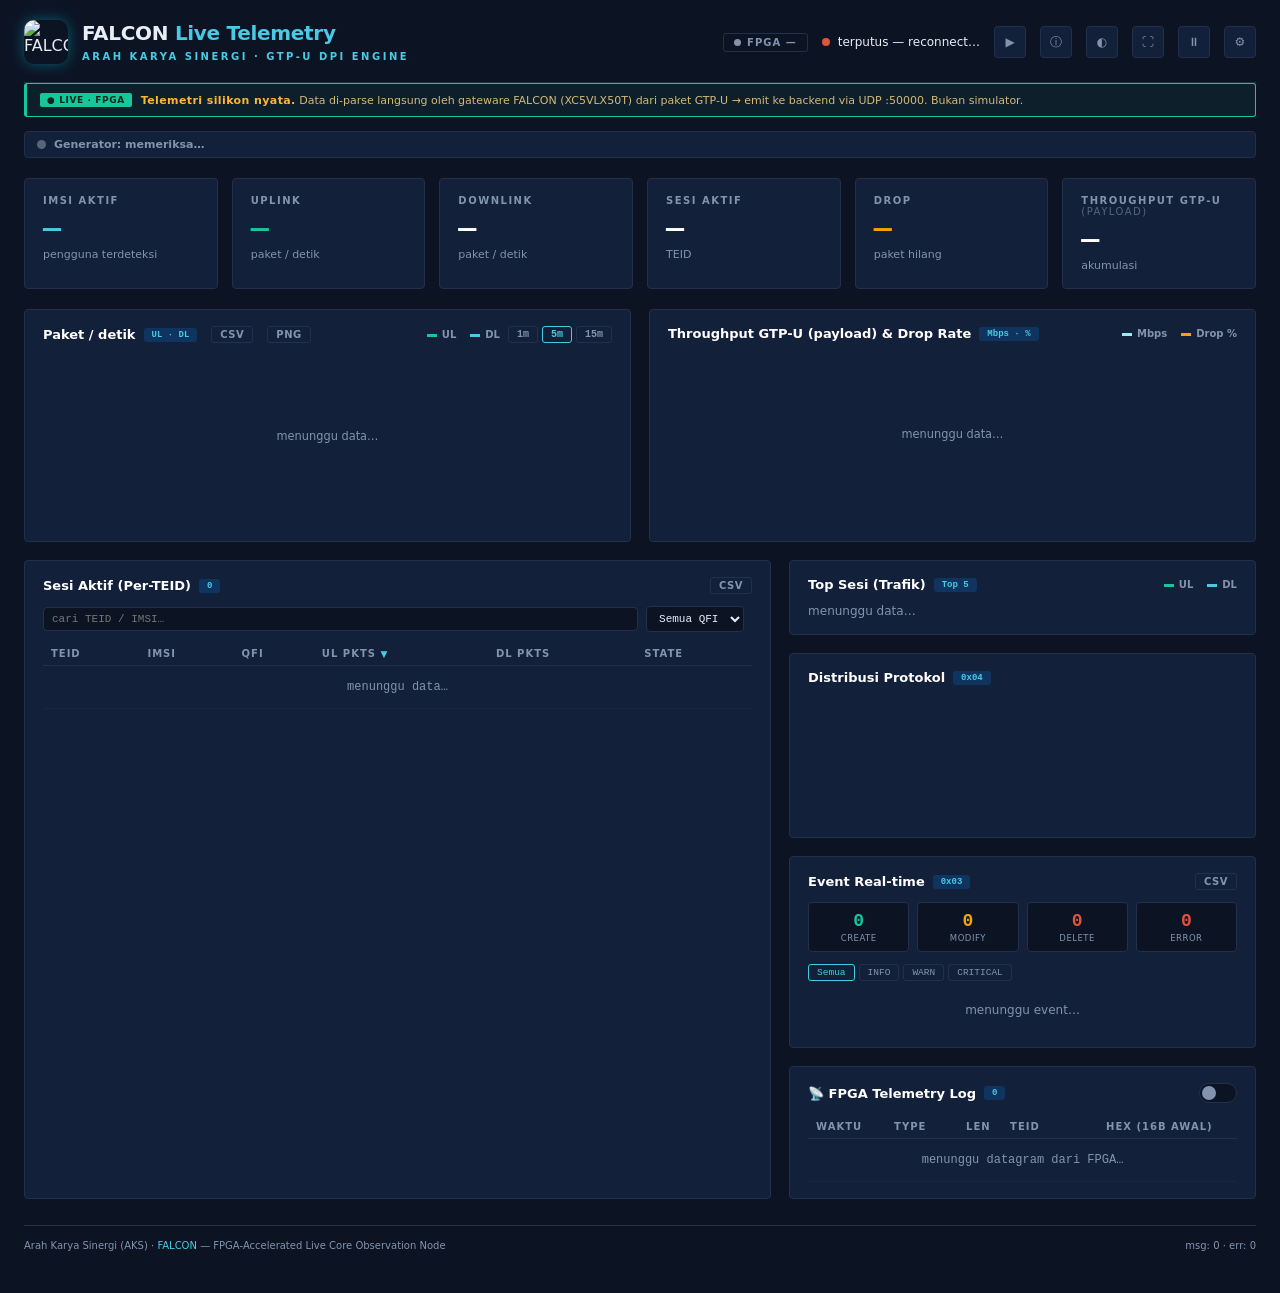
==== commit 2f30284d: "feat(dashboard): demo traffic bergelombang berlabel, tentang pengukuran, ekspor CSV/PNG, tema terang" ====
--- a/falcon/dashboard/index.html
+++ b/falcon/dashboard/index.html
@@ -4,6 +4,8 @@
 <meta charset="utf-8">
 <meta name="viewport" content="width=device-width, initial-scale=1">
 <title>FALCON · Live Telemetry</title>
+<link rel="icon" type="image/png" sizes="32x32" href="/static/favicon-32.png">
+<link rel="apple-touch-icon" href="/static/falcon-logo-192.png">
 <style>
   :root{ --navy:#0F3460; --navy2:#0B1B3D; --teal:#16C79A; --cyan:#48CAE4; --dark:#16213E;
          --bg:#0c1424; --card:#13203a; --line:#22304d; --mut:#8294ad; --amber:#F0A500; --red:#e0533f; }
@@ -14,7 +16,7 @@
   .wrap{ position:relative; z-index:1; max-width:1320px; margin:0 auto; padding:20px 24px 40px; }
 
   header{ display:flex; align-items:center; gap:14px; padding-bottom:18px; border-bottom:1px solid var(--line); }
-  .logo{ width:40px; height:40px; }
+  .logo{ width:44px; height:44px; border-radius:10px; box-shadow:0 0 14px rgba(0,229,255,.35); }
   .brand h1{ font-size:20px; font-weight:800; letter-spacing:-.3px; }
   .brand small{ color:var(--cyan); font-size:10px; letter-spacing:2.5px; text-transform:uppercase; font-weight:600; }
   .status{ margin-left:auto; display:flex; align-items:center; gap:14px; font-size:12px; font-family:'JetBrains Mono',monospace; }
@@ -98,6 +100,48 @@
   .disc b{ color:#FFB733; font-weight:700; letter-spacing:.4px; }
   .disc .tag{ flex-shrink:0; padding:2px 7px; background:#3d2c0a; color:#FFB733;
               border-radius:2px; font-size:9px; font-weight:700; letter-spacing:.6px; }
+
+
+  /* ---- demo badge, tema terang, mode presentasi, tentang pengukuran ---- */
+  .demobar{ display:none; align-items:center; gap:10px; margin:10px 0; padding:8px 14px; border-radius:4px; font-size:12px;
+            background:rgba(72,202,228,.08); border:1px dashed var(--cyan); color:#bfeaf3; }
+  .demobar.show{ display:flex; }
+  .demobar .tag{ padding:2px 8px; background:var(--cyan); color:#06202a; border-radius:2px; font-size:10px; font-weight:800; letter-spacing:.6px; flex:none; }
+  .demobar .ph{ margin-left:auto; font-family:'JetBrains Mono',monospace; font-size:11px; color:var(--mut); white-space:nowrap; }
+  .demobar .ph.live{ color:var(--teal); }
+  .expbtn{ cursor:pointer; font-size:10px; font-weight:600; letter-spacing:.5px; padding:2px 8px; border:1px solid var(--line);
+           border-radius:3px; color:var(--mut); background:transparent; margin-left:6px; }
+  .expbtn:hover{ color:#fff; border-color:var(--cyan); }
+  .measure{ max-height:62vh; overflow-y:auto; font-size:12px; }
+  .measure .mi{ padding:10px 0; border-bottom:1px solid var(--line); }
+  .measure .mi b{ color:#fff; } .measure .mi .u{ color:var(--mut); font-family:'JetBrains Mono',monospace; font-size:10px; margin-left:6px; }
+  .measure .mi p{ color:#aab8cc; margin-top:4px; line-height:1.5; }
+  .stt{ display:inline-block; padding:1px 7px; border-radius:2px; font-size:9px; font-weight:800; letter-spacing:.5px; margin-left:8px; }
+  .stt.valid{ background:rgba(22,199,154,.18); color:var(--teal); }
+  .stt.sebagian{ background:rgba(240,165,0,.18); color:var(--amber); }
+  .stt.belum-ada{ background:rgba(224,83,63,.18); color:var(--red); }
+
+  body.light{ --bg:#eef2f8; --card:#ffffff; --line:#d3dcea; --mut:#5b6b85; --dark:#e3e9f3; --navy2:#dbe4f2; color:#122033; }
+  body.light .kpi .val, body.light .brand h1, body.light .mbox .mh h3, body.light .drawer .dh h3,
+  body.light .measure .mi b, body.light h2{ color:#0d1b30; }
+  body.light .frow label, body.light .dbtn, body.light .measure .mi p{ color:#2c3e5c; }
+  body.light .hbtn:hover, body.light .expbtn:hover{ color:#0d1b30; }
+  body.light .demobar{ color:#0a4a5c; background:rgba(72,202,228,.14); }
+  body.light input, body.light select{ background:#f6f8fc !important; color:#122033 !important; }
+  body.light td, body.light th{ color:#1f3050; }
+
+  body.present .wrap{ max-width:none; padding:22px 44px; }
+  body.present #p-teid, body.present #p-rawlog, body.present #p-event, body.present footer,
+  body.present #drawer, body.present #btn-gen, body.present #btn-settings,
+  body.present .notice, body.present .banner, body.present #pausebar{ display:none !important; }
+  body.present .grid{ display:block; }
+  body.present .grid > div{ display:grid; grid-template-columns:1.2fr 1fr; gap:22px; }
+  body.present .grid > div .panel{ margin-bottom:0 !important; }
+  body.present .kpi .val{ font-size:54px; line-height:1.05; } body.present .kpi .lbl{ font-size:13px; letter-spacing:1px; }
+  body.present .kpi .sub{ font-size:14px; }
+  body.present .brand h1{ font-size:30px; } body.present .panel h2{ font-size:18px; }
+  body.present .demobar{ font-size:14px; padding:10px 18px; }
+  body.present #modebanner{ padding:6px 14px; font-size:12px; } body.present #modebanner > :not(:first-child){ display:none; }
 
   /* drawer settings */
   .scrim{ position:fixed; inset:0; background:rgba(5,9,18,.6); z-index:50; display:none; }
@@ -200,11 +244,7 @@
 <body>
 <div class="wrap">
   <header>
-    <svg class="logo" viewBox="0 0 48 48" fill="none">
-      <path d="M24 3 42 13.5v21L24 45 6 34.5v-21L24 3Z" stroke="#48CAE4" stroke-width="2.5"/>
-      <path d="M16 30 24 16l8 14" stroke="#fff" stroke-width="2.5" stroke-linejoin="round" stroke-linecap="round"/>
-      <path d="M20 30h8" stroke="#48CAE4" stroke-width="2.5" stroke-linecap="round"/>
-    </svg>
+    <img class="logo" src="/static/falcon-logo-64.png" srcset="/static/falcon-logo-64.png 1x, /static/falcon-logo-192.png 3x" width="44" height="44" alt="FALCON">
     <div class="brand">
       <h1>FALCON <span style="color:var(--cyan)">Live Telemetry</span></h1>
       <small>Arah Karya Sinergi · GTP-U DPI Engine</small>
@@ -213,6 +253,9 @@
       <span class="linkbadge" id="linkbadge"><i></i><span id="linktxt">FPGA —</span></span>
       <span class="conn-wrap"><span class="dot" id="dot"></span><span id="conn">menyambung…</span></span>
       <span class="hbtn" id="btn-gen" title="Start / Stop generator GTP-U">▶</span>
+      <span class="hbtn" id="btn-measure" title="Tentang pengukuran (arti tiap angka & keterbatasan)">ⓘ</span>
+      <span class="hbtn" id="btn-theme" title="Tema terang / gelap">◐</span>
+      <span class="hbtn" id="btn-present" title="Mode presentasi (layar penuh, tanpa panel debug)">⛶</span>
       <span class="hbtn" id="btn-pause" title="Pause / Resume stream">⏸</span>
       <span class="hbtn" id="btn-settings" title="Pengaturan">⚙</span>
     </div>
@@ -222,6 +265,10 @@
     <span class="tag tag-live" id="modetag">● LIVE · FPGA</span>
     <span id="modetext"><b>Telemetri silikon nyata.</b> Data di-parse langsung oleh gateware FALCON (XC5VLX50T) dari paket GTP-U → emit ke backend via UDP :50000. Bukan simulator.</span>
   </div>
+
+  <div class="demobar" id="demobar"><span class="tag">TRAFIK UJI SINTETIS</span>
+    <span id="demotext">Paket GTP-U uji dikirim otomatis ke board agar tampilan tetap hidup. Bukan traffic jaringan nyata.</span>
+    <span class="ph" id="demoph">—</span></div>
 
   <div class="pausebar" id="pausebar">⏸ STREAM DIJEDA — tampilan dibekukan untuk inspeksi. Klik ⏸ untuk lanjut.</div>
   <div class="genbar" id="genbar"><span class="gdot" id="gdot"></span><span id="gtext">Generator: memeriksa…</span></div>
@@ -238,7 +285,7 @@
   </div>
 
   <div class="charts" id="charts">
-    <div class="panel"><h2>Paket / detik <span class="tag">UL · DL</span><span class="spacer"></span>
+    <div class="panel"><h2>Paket / detik <span class="tag">UL · DL</span><button class="expbtn" id="exp-hist" title="Unduh riwayat 15 menit sebagai CSV">CSV</button><button class="expbtn" id="exp-png" title="Unduh dashboard sebagai PNG">PNG</button><span class="spacer"></span>
       <div class="legend"><span><b style="background:#16C79A"></b>UL</span><span><b style="background:#48CAE4"></b>DL</span></div>
       <div class="winsel" id="winsel"><span data-w="60">1m</span><span data-w="300" class="on">5m</span><span data-w="900">15m</span></div></h2>
       <div class="chartbox" id="cb-pps"><svg id="ch-pps" preserveAspectRatio="none"></svg><div class="ctip" id="tip-pps"></div></div></div>
@@ -249,7 +296,7 @@
 
   <div class="grid">
     <div class="panel" id="p-teid">
-      <h2>Sesi Aktif (Per-TEID) <span class="tag" id="teid-count">0</span></h2>
+      <h2>Sesi Aktif (Per-TEID) <span class="tag" id="teid-count">0</span><span class="spacer"></span><button class="expbtn" id="exp-teid" title="Unduh sesi aktif sebagai CSV">CSV</button></h2>
       <div class="toolbar">
         <input class="search" id="f-search" placeholder="cari TEID / IMSI…">
         <select id="f-qfi"><option value="">Semua QFI</option></select>
@@ -280,7 +327,7 @@
         <div class="proto" id="proto"></div>
       </div>
       <div class="panel" id="p-event">
-        <h2>Event Real-time <span class="tag">0x03</span><span class="spacer"></span></h2>
+        <h2>Event Real-time <span class="tag">0x03</span><span class="spacer"></span><button class="expbtn" id="exp-ev" title="Unduh event sebagai CSV">CSV</button></h2>
         <div class="evcount">
           <div class="evc create"><div class="n" id="ec-create">0</div><div class="l">Create</div></div>
           <div class="evc modify"><div class="n" id="ec-modify">0</div><div class="l">Modify</div></div>
@@ -347,6 +394,10 @@
 </div>
 
 <!-- Modal Detail TEID -->
+<div class="modal" id="mmeasure"><div class="mbox" style="width:640px">
+  <div class="mh"><h3>Tentang pengukuran</h3><span class="x" id="mmeasure-x">×</span></div>
+  <div class="mb"><p style="color:var(--mut);font-size:11px;margin-bottom:6px">Arti tiap angka dan keterbatasan gateware saat ini. Nilai 0 bisa berarti "tidak ada traffic" atau "belum diukur"; badge menunjukkan mana yang berlaku.</p>
+  <div class="measure" id="measure-body">memuat…</div></div></div></div>
 <div class="modal" id="modal">
   <div class="mbox">
     <div class="mh"><h3>Detail Sesi <span class="teid" id="m-teid"></span></h3><span class="x" id="m-close">×</span></div>
@@ -466,7 +517,7 @@
 }
 
 // ---- Event feed + counter ----
-const EVICO={CreateSession:['create','+'],DeleteSession:['delete','×'],ModifySession:['modify','~'],Error:['delete','!'],DropSpike:['delete','▲']};
+const EVICO={'G-PDU':['modify','↹'],EchoRequest:['modify','⇢'],EchoResponse:['modify','⇠'],EndMarker:['delete','⊣'],ErrorIndication:['delete','!'],CreateSession:['create','+'],DeleteSession:['delete','×'],ModifySession:['modify','~'],Error:['delete','!'],DropSpike:['delete','▲']};
 let evSev='';
 function addEvent(d){
   const box=$('events'); if(box.querySelector('.empty')) box.innerHTML='';
@@ -731,9 +782,91 @@
   if(v.public){ const g=$('btn-gen'); if(g) g.style.display='none'; const gb=$('genbar'); if(gb) gb.style.display='none'; window.__noGen=true; }
 }).catch(()=>{});
 
+// ---- demo traffic bar ----
+let demoState = null;
+function renderDemo(){
+  const bar=$('demobar'); if(!demoState || !demoState.enabled){ bar.classList.remove('show'); return; }
+  bar.classList.add('show');
+  const ph=$('demoph'); const left=Math.max(0, (demoState.next_flip||0) - Math.floor(Date.now()/1000));
+  if(demoState.active){ ph.className='ph live'; ph.textContent='● mengirim ~'+demoState.pps+' pps · '+left+' dtk lagi'; }
+  else { ph.className='ph'; ph.textContent='○ jeda · lanjut '+left+' dtk lagi'; }
+}
+function pollDemo(){ fetch('/api/demo').then(r=>r.json()).then(d=>{ demoState=d; renderDemo(); }).catch(()=>{}); }
+setInterval(renderDemo, 1000);
+
+// ---- tentang pengukuran ----
+$('btn-measure').onclick=()=>{
+  $('mmeasure').classList.add('open');
+  fetch('/api/measure').then(r=>r.json()).then(m=>{
+    $('measure-body').innerHTML=m.items.map(i=>`<div class="mi"><b>${i.name}</b><span class="u">${i.unit}</span><span class="stt ${i.status}">${i.status.toUpperCase()}</span><p>${i.note}</p></div>`).join('')
+      + `<div class="mi"><p style="color:var(--mut)">FALCON v${m.version} · mode ${m.mode}. Sumber kebenaran: datagram telemetri 0x01–0x04 dari gateware XC5VLX50T.</p></div>`;
+  }).catch(()=>{ $('measure-body').textContent='gagal memuat /api/measure'; });
+};
+$('mmeasure-x').onclick=()=>$('mmeasure').classList.remove('open');
+$('mmeasure').addEventListener('click',e=>{ if(e.target===$('mmeasure')) $('mmeasure').classList.remove('open'); });
+
+// ---- tema & presentasi (disimpan di localStorage) ----
+function applyView(){
+  document.body.classList.toggle('light', localStorage.getItem('falcon.theme')==='light');
+  document.body.classList.toggle('present', localStorage.getItem('falcon.present')==='1');
+  if(typeof drawCharts==='function') setTimeout(drawCharts, 50);
+}
+$('btn-theme').onclick=()=>{ localStorage.setItem('falcon.theme', document.body.classList.contains('light')?'dark':'light'); applyView(); };
+$('btn-present').onclick=()=>{
+  const on=!document.body.classList.contains('present');
+  localStorage.setItem('falcon.present', on?'1':'0'); applyView();
+  if(on && document.documentElement.requestFullscreen) document.documentElement.requestFullscreen().catch(()=>{});
+  if(!on && document.fullscreenElement) document.exitFullscreen().catch(()=>{});
+};
+document.addEventListener('keydown',e=>{ if(e.key==='Escape' && document.body.classList.contains('present')){ localStorage.setItem('falcon.present','0'); applyView(); } });
+applyView();
+
+// ---- ekspor CSV ----
+function dlBlob(name, blob){ const a=document.createElement('a'); a.href=URL.createObjectURL(blob); a.download=name; document.body.appendChild(a); a.click(); setTimeout(()=>{ URL.revokeObjectURL(a.href); a.remove(); },500); }
+function stamp(){ return new Date().toISOString().replace(/[:T]/g,'-').slice(0,19); }
+function csvCell(v){ v=(v==null?'':String(v)); return /[",\n]/.test(v)?'"'+v.replace(/"/g,'""')+'"':v; }
+function dlCsv(name, header, rows){
+  const body=[header.join(',')].concat(rows.map(r=>r.map(csvCell).join(','))).join('\n');
+  dlBlob(name+'-'+stamp()+'.csv', new Blob(['\ufeff'+body], {type:'text/csv;charset=utf-8'}));
+}
+$('exp-teid').onclick=()=>{
+  const rows=Object.values(teidMap).map(d=>[d.teid,d.imsi||'',d.qfi,d.state,d.ul_pkts,d.dl_pkts]);
+  dlCsv('falcon-sesi-teid', ['teid','imsi','qfi','state','ul_pkts','dl_pkts'], rows);
+};
+$('exp-hist').onclick=()=>{
+  fetch('/api/history').then(r=>r.json()).then(h=>{
+    dlCsv('falcon-riwayat', ['ts_unix','waktu','ul_pps','dl_pps','total_bytes','bps','drop_total','drop_rate_pct'],
+      h.map(p=>[p.ts, new Date(p.ts*1000).toISOString(), p.ul, p.dl, p.bytes, p.bps, p.drop, p.drop_rate]));
+  });
+};
+$('exp-ev').onclick=()=>{
+  fetch('/api/events?limit=500').then(r=>r.json()).then(ev=>{
+    dlCsv('falcon-event', ['ts_unix','event','severity','arah','teid','panjang','detail'],
+      ev.map(e=>[e.ts, e.event, e.severity, e.direction, e.teid, e.packet_len, e.detail||'']));
+  });
+};
+
+// ---- ekspor PNG (render DOM -> SVG foreignObject -> canvas; tanpa dependensi) ----
+$('exp-png').onclick=async ()=>{
+  try{
+    const el=document.querySelector('.wrap'); const r=el.getBoundingClientRect();
+    const w=Math.ceil(r.width), h=Math.ceil(el.scrollHeight);
+    let css=''; for(const ss of document.styleSheets){ try{ for(const rule of ss.cssRules) css+=rule.cssText+'\n'; }catch(e){} }
+    const clone=el.cloneNode(true);
+    clone.querySelectorAll('script').forEach(n=>n.remove());
+    const bg=getComputedStyle(document.body).backgroundColor;
+    const xml=new XMLSerializer().serializeToString(clone);
+    const svg=`<svg xmlns="http://www.w3.org/2000/svg" width="${w}" height="${h}"><foreignObject width="100%" height="100%"><div xmlns="http://www.w3.org/1999/xhtml" class="${document.body.className}" style="background:${bg};width:${w}px"><style>${css}</style>${xml}</div></foreignObject></svg>`;
+    const img=new Image(); img.crossOrigin='anonymous';
+    await new Promise((ok,err)=>{ img.onload=ok; img.onerror=err; img.src='data:image/svg+xml;charset=utf-8,'+encodeURIComponent(svg); });
+    const c=document.createElement('canvas'); c.width=w*2; c.height=h*2; const g=c.getContext('2d'); g.scale(2,2); g.fillStyle=bg; g.fillRect(0,0,w,h); g.drawImage(img,0,0);
+    c.toBlob(b=>dlBlob('falcon-dashboard-'+stamp()+'.png', b), 'image/png');
+  }catch(e){ alert('Ekspor PNG gagal di browser ini ('+e.message+'). Gunakan tangkapan layar.'); }
+};
+
 // ---- init ----
 document.querySelector('.arr[data-a="ul_pkts"]').textContent='▼';
-bindCfg(); applyCfg(); connect();
+bindCfg(); applyCfg(); connect(); pollDemo(); setInterval(pollDemo, 15000);
 </script>
 </body>
 </html>
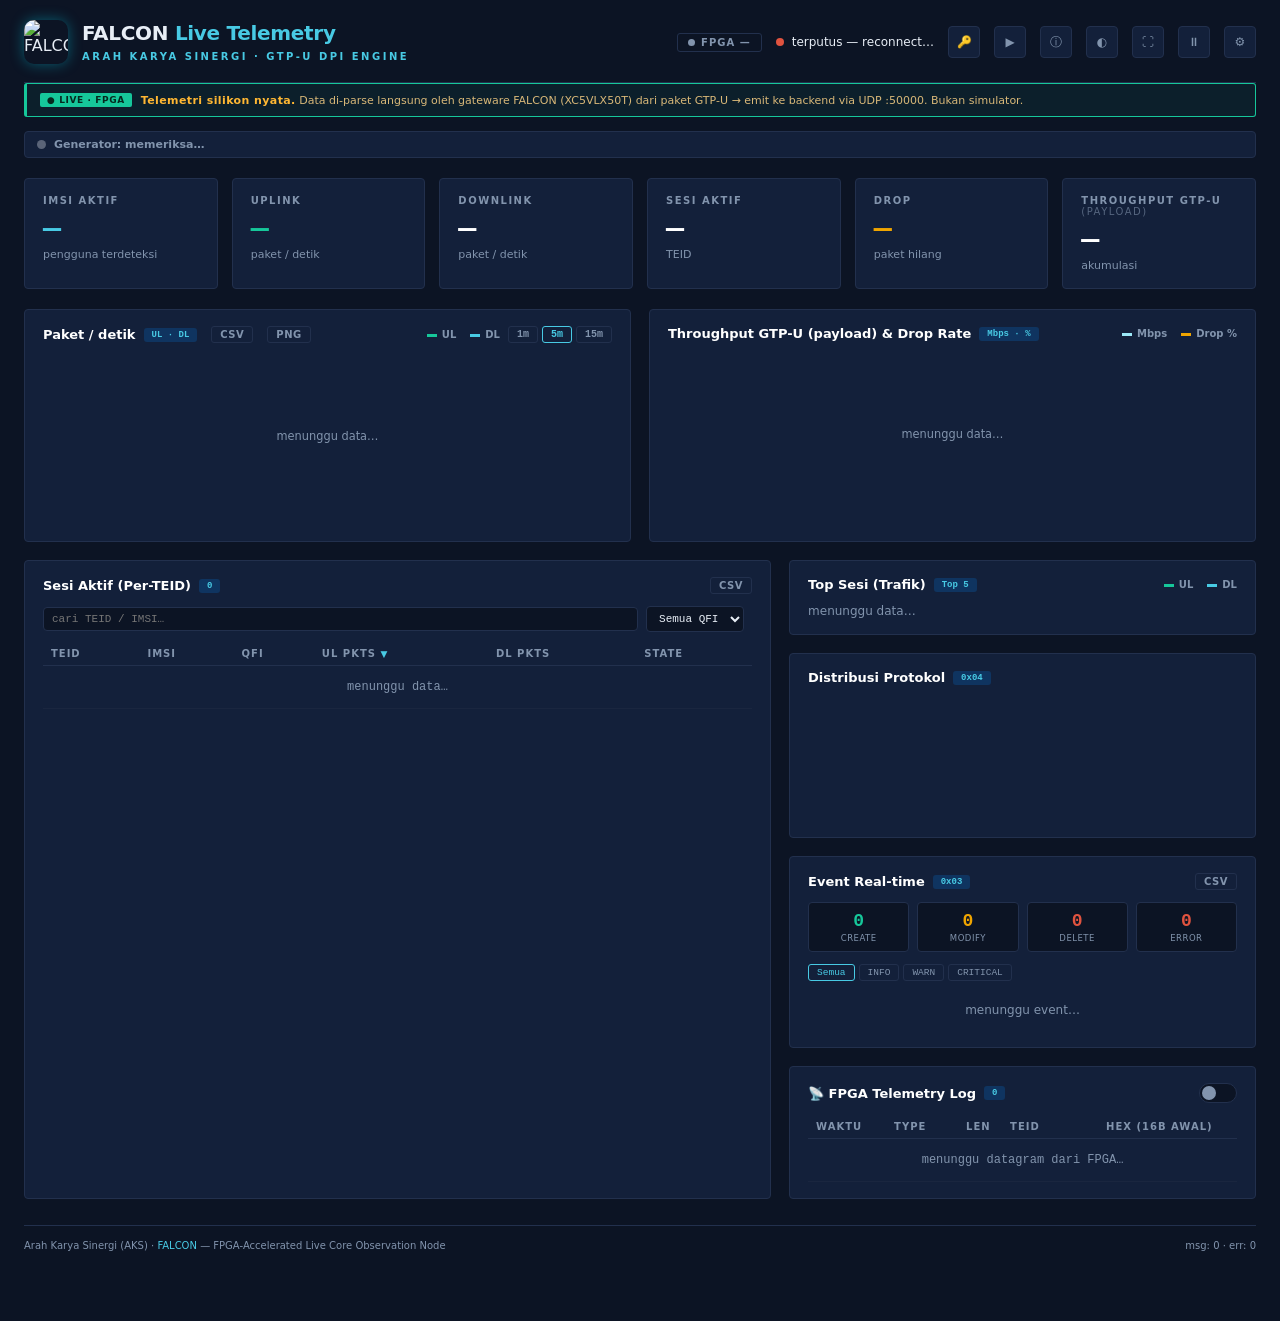
==== commit a7793aed: "feat: login operator + halaman Setup FPGA & Setup Traffic (tahap 1 dari 5) - auth.py: scrypt+garam, " ====
--- a/falcon/dashboard/index.html
+++ b/falcon/dashboard/index.html
@@ -252,6 +252,7 @@
     <div class="status">
       <span class="linkbadge" id="linkbadge"><i></i><span id="linktxt">FPGA —</span></span>
       <span class="conn-wrap"><span class="dot" id="dot"></span><span id="conn">menyambung…</span></span>
+      <a class="hbtn" id="btn-setup" href="/setup/traffic" title="Setup FPGA &amp; trafik (operator)" style="text-decoration:none">🔑</a>
       <span class="hbtn" id="btn-gen" title="Start / Stop generator GTP-U">▶</span>
       <span class="hbtn" id="btn-measure" title="Tentang pengukuran (arti tiap angka & keterbatasan)">ⓘ</span>
       <span class="hbtn" id="btn-theme" title="Tema terang / gelap">◐</span>
@@ -665,6 +666,13 @@
   }).catch(()=>{ genBusy=false; pollGen(); });
 }
 if($('btn-gen')) $('btn-gen').onclick=toggleGen;
+// Kontrol generator & tautan Setup hanya untuk operator yang login; pengunjung publik hanya melihat.
+fetch('/api/me').then(r=>r.json()).then(j=>{
+  var op = j.logged_in && j.role==='operator';
+  if(!op && $('btn-gen')) $('btn-gen').style.display='none';
+  if($('btn-setup')) $('btn-setup').title = j.logged_in ? 'Setup FPGA & trafik' : 'Masuk sebagai operator';
+  if($('btn-setup') && !j.logged_in) $('btn-setup').href = '/login';
+}).catch(()=>{});
 pollGen();
 setInterval(()=>{ if(!window.__noGen) pollGen(); }, 4000);
 
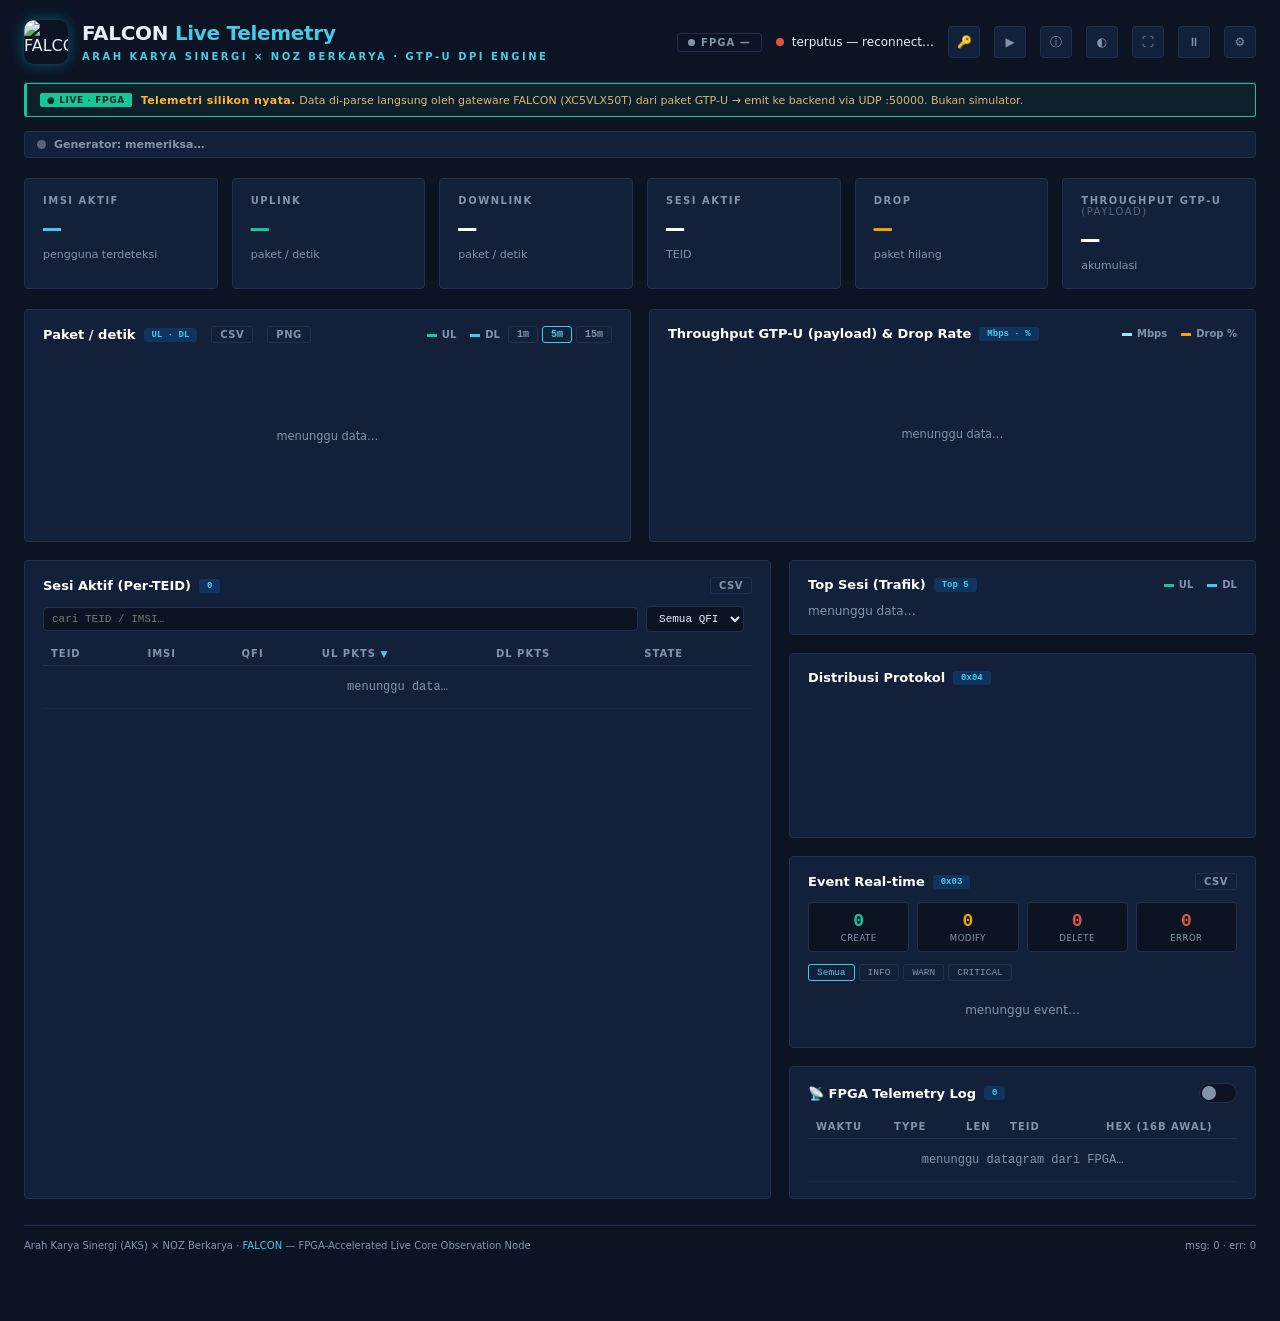
==== commit b13bb503: "feat(ui): subjudul header & footer jadi 'Arah Karya Sinergi × NOZ Berkarya' Dashboard utama, footer," ====
--- a/falcon/dashboard/index.html
+++ b/falcon/dashboard/index.html
@@ -247,7 +247,7 @@
     <img class="logo" src="/static/falcon-logo-64.png" srcset="/static/falcon-logo-64.png 1x, /static/falcon-logo-192.png 3x" width="44" height="44" alt="FALCON">
     <div class="brand">
       <h1>FALCON <span style="color:var(--cyan)">Live Telemetry</span></h1>
-      <small>Arah Karya Sinergi · GTP-U DPI Engine</small>
+      <small>Arah Karya Sinergi × NOZ Berkarya · GTP-U DPI Engine</small>
     </div>
     <div class="status">
       <span class="linkbadge" id="linkbadge"><i></i><span id="linktxt">FPGA —</span></span>
@@ -267,7 +267,7 @@
     <span id="modetext"><b>Telemetri silikon nyata.</b> Data di-parse langsung oleh gateware FALCON (XC5VLX50T) dari paket GTP-U → emit ke backend via UDP :50000. Bukan simulator.</span>
   </div>
 
-  <div class="demobar" id="demobar"><span class="tag">TRAFIK UJI SINTETIS</span>
+  <div class="demobar" id="demobar"><span class="tag" id="demotag">TRAFIK UJI SINTETIS</span>
     <span id="demotext">Paket GTP-U uji dikirim otomatis ke board agar tampilan tetap hidup. Bukan traffic jaringan nyata.</span>
     <span class="ph" id="demoph">—</span></div>
 
@@ -351,7 +351,7 @@
   </div>
 
   <footer>
-    <span>Arah Karya Sinergi (AKS) · <span class="cyan">FALCON</span> — FPGA-Accelerated Live Core Observation Node</span>
+    <span>Arah Karya Sinergi (AKS) × NOZ Berkarya · <span class="cyan">FALCON</span> — FPGA-Accelerated Live Core Observation Node</span>
     <span id="stat">msg: 0 · err: 0</span>
   </footer>
 </div>
@@ -795,6 +795,11 @@
 function renderDemo(){
   const bar=$('demobar'); if(!demoState || !demoState.enabled){ bar.classList.remove('show'); return; }
   bar.classList.add('show');
+  const stk = demoState.source==='stack-lte';
+  $('demotag').textContent = stk ? 'REPLAY STACK LTE' : 'TRAFIK UJI SINTETIS';
+  $('demotext').textContent = stk
+    ? 'GTP-U asli hasil tangkapan stack LTE simulasi (Open5GS + srsRAN) diputar ulang ke board. Isi paket dari jaringan simulasi, bukan jaringan produksi.'
+    : 'Paket GTP-U uji dikirim otomatis ke board agar tampilan tetap hidup. Bukan traffic jaringan nyata.';
   const ph=$('demoph'); const left=Math.max(0, (demoState.next_flip||0) - Math.floor(Date.now()/1000));
   if(demoState.active){ ph.className='ph live'; ph.textContent='● mengirim ~'+demoState.pps+' pps · '+left+' dtk lagi'; }
   else { ph.className='ph'; ph.textContent='○ jeda · lanjut '+left+' dtk lagi'; }
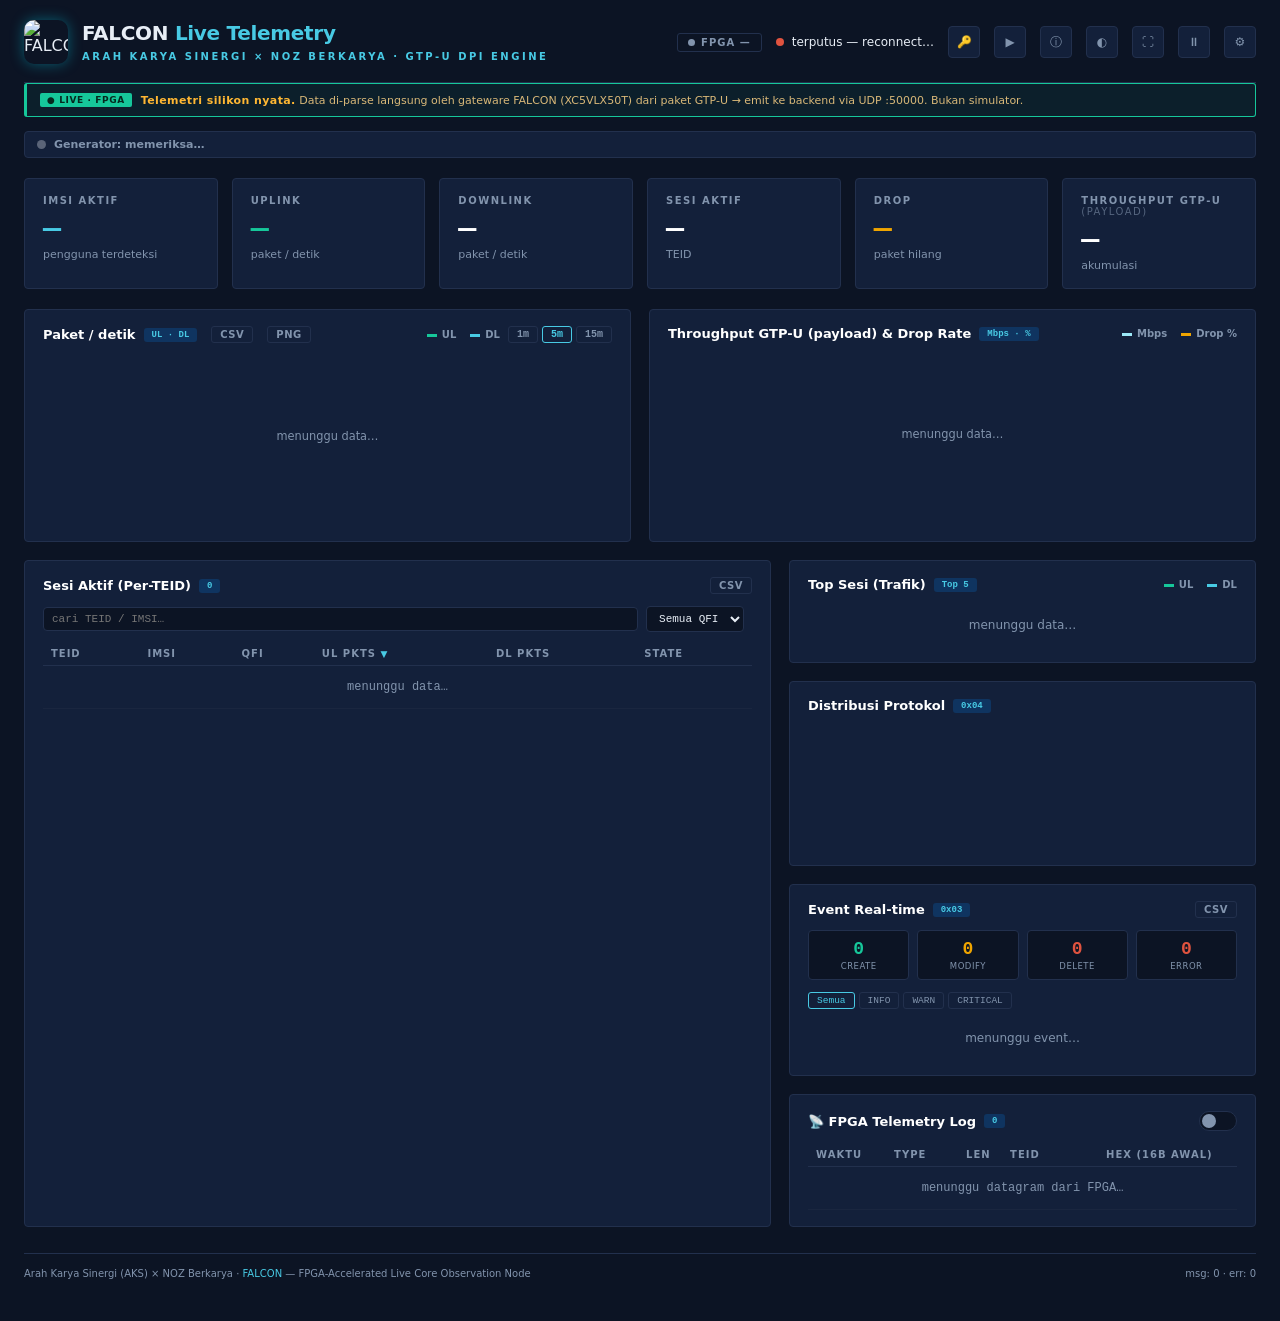
==== commit da25160f: "feat(traffic): simulator trafik 5G berprofil aplikasi nyata (GTP-U + QFI), sumber ketiga di Setup Tr" ====
--- a/falcon/dashboard/index.html
+++ b/falcon/dashboard/index.html
@@ -795,11 +795,14 @@
 function renderDemo(){
   const bar=$('demobar'); if(!demoState || !demoState.enabled){ bar.classList.remove('show'); return; }
   bar.classList.add('show');
-  const stk = demoState.source==='stack-lte';
-  $('demotag').textContent = stk ? 'REPLAY STACK LTE' : 'TRAFIK UJI SINTETIS';
-  $('demotext').textContent = stk
-    ? 'GTP-U asli hasil tangkapan stack LTE simulasi (Open5GS + srsRAN) diputar ulang ke board. Isi paket dari jaringan simulasi, bukan jaringan produksi.'
-    : 'Paket GTP-U uji dikirim otomatis ke board agar tampilan tetap hidup. Bukan traffic jaringan nyata.';
+  const src = demoState.source;
+  const TXT = {
+    'stack-lte': ['REPLAY STACK LTE', 'GTP-U asli hasil tangkapan stack LTE simulasi (Open5GS + srsRAN) diputar ulang ke board. Isi paket dari jaringan simulasi, bukan jaringan produksi.'],
+    'sim-5g': ['SIMULATOR 5G', 'Trafik buatan dengan statistik aplikasi nyata (video, game, konferensi; GTP-U + QFI). Bentuk dan profil dari proyek niloysh/5g-traffic-generator. Bukan trafik jaringan operator.']
+  };
+  const tx = TXT[src] || ['TRAFIK UJI SINTETIS', 'Paket GTP-U uji dikirim otomatis ke board agar tampilan tetap hidup. Bukan traffic jaringan nyata.'];
+  $('demotag').textContent = tx[0];
+  $('demotext').textContent = tx[1];
   const ph=$('demoph'); const left=Math.max(0, (demoState.next_flip||0) - Math.floor(Date.now()/1000));
   if(demoState.active){ ph.className='ph live'; ph.textContent='● mengirim ~'+demoState.pps+' pps · '+left+' dtk lagi'; }
   else { ph.className='ph'; ph.textContent='○ jeda · lanjut '+left+' dtk lagi'; }
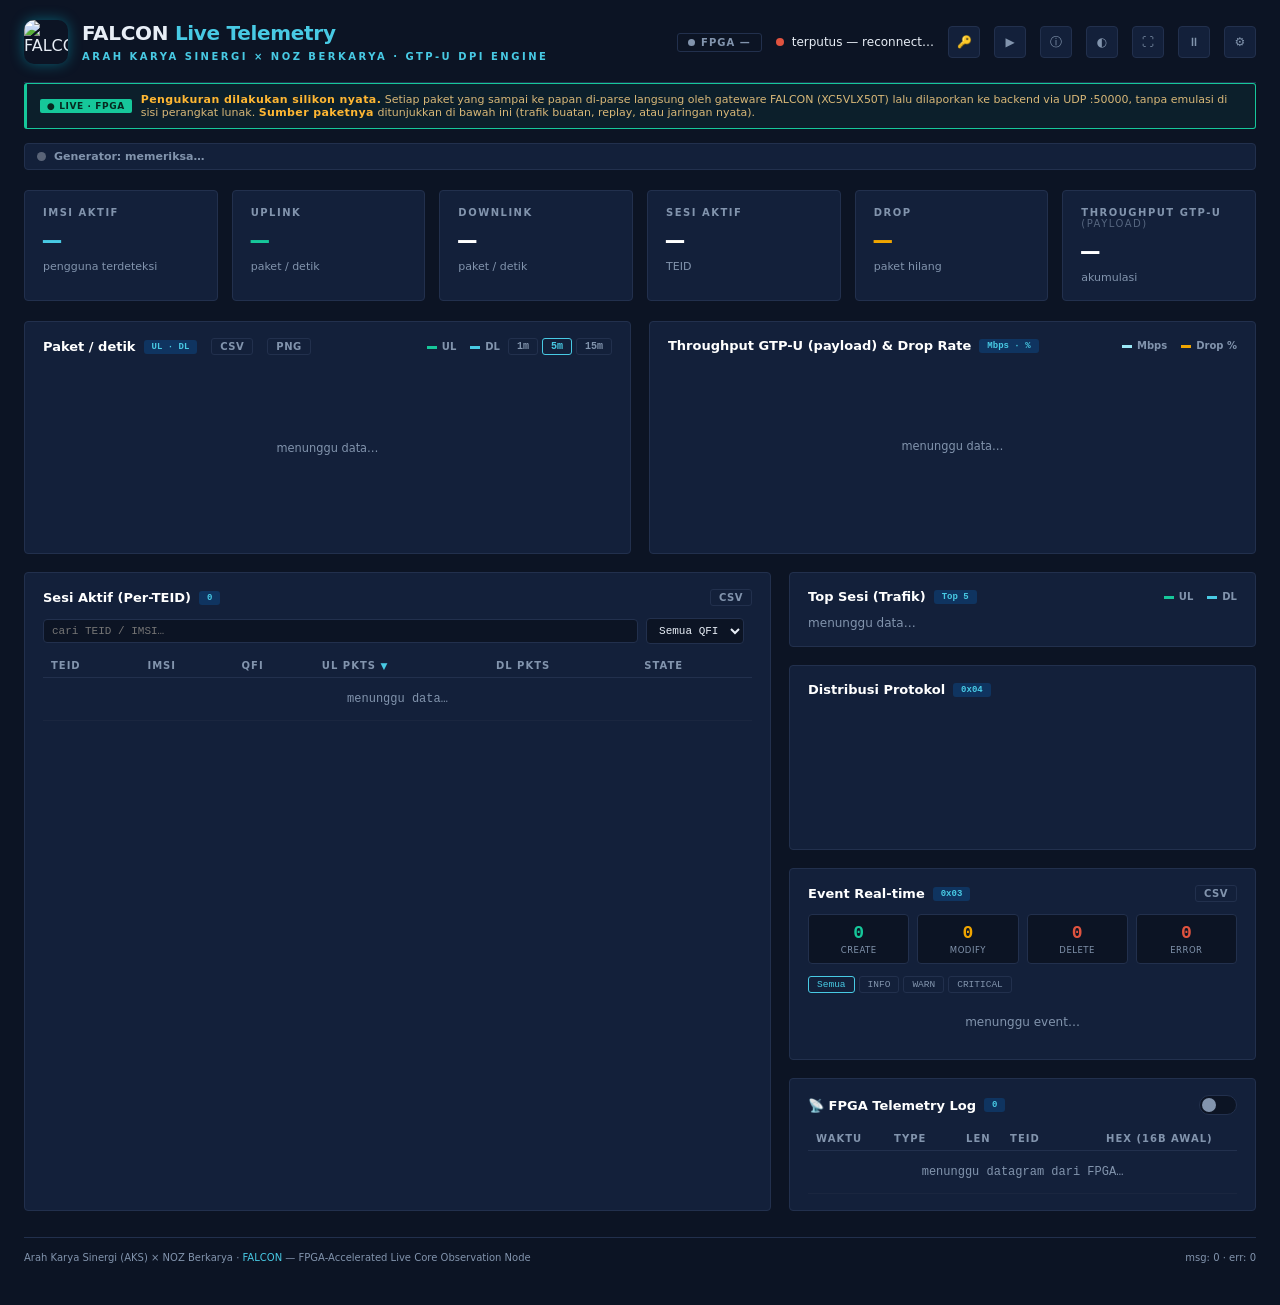
==== commit 19cf0f58: "feat(dashboard): KPI Sesi Aktif turunan + label IMSI simulasi (jujur) + skrip bukti tshark - active_" ====
--- a/falcon/dashboard/index.html
+++ b/falcon/dashboard/index.html
@@ -66,6 +66,7 @@
   .b-create{ background:rgba(22,199,154,.18); color:var(--teal); }
   .b-delete{ background:rgba(224,83,63,.18); color:var(--red); }
   .teid{ color:var(--cyan); }
+  .simtag{ font-size:9px; padding:1px 4px; border-radius:3px; background:rgba(255,193,7,.18); color:#ffc107; letter-spacing:.5px; vertical-align:middle; }
 
   .evcount{ display:grid; grid-template-columns:repeat(4,1fr); gap:8px; margin-bottom:12px; }
   .evc{ background:var(--bg); border:1px solid var(--line); border-radius:4px; padding:8px 6px; text-align:center; }
@@ -264,7 +265,7 @@
 
   <div class="disc disc-live" id="modebanner">
     <span class="tag tag-live" id="modetag">● LIVE · FPGA</span>
-    <span id="modetext"><b>Telemetri silikon nyata.</b> Data di-parse langsung oleh gateware FALCON (XC5VLX50T) dari paket GTP-U → emit ke backend via UDP :50000. Bukan simulator.</span>
+    <span id="modetext"><b>Pengukuran dilakukan silikon nyata.</b> Setiap paket yang sampai ke papan di-parse langsung oleh gateware FALCON (XC5VLX50T) lalu dilaporkan ke backend via UDP :50000, tanpa emulasi di sisi perangkat lunak. <b>Sumber paketnya</b> ditunjukkan di bawah ini (trafik buatan, replay, atau jaringan nyata).</span>
   </div>
 
   <div class="demobar" id="demobar"><span class="tag" id="demotag">TRAFIK UJI SINTETIS</span>
@@ -277,10 +278,10 @@
   <div class="linkbar" id="linkbar">⚠ <b>FPGA Disconnected</b> — tidak ada datagram telemetri dari board <span id="linkage"></span>. Tampilan menahan nilai terakhir (redup); cek kabel, power, atau generator.</div>
 
   <div class="kpis" id="kpis">
-    <div class="kpi" data-k="imsi"><div class="lbl">IMSI Aktif</div><div class="val cyan" id="k-imsi">—</div><div class="sub">pengguna terdeteksi</div></div>
+    <div class="kpi" data-k="imsi"><div class="lbl">IMSI Aktif</div><div class="val cyan" id="k-imsi">—</div><div class="sub" id="k-imsi-sub">pengguna terdeteksi</div></div>
     <div class="kpi" data-k="ul"><div class="lbl">Uplink</div><div class="val teal" id="k-ul">—</div><div class="sub">paket / detik</div><svg class="spark" id="sp-ul" viewBox="0 0 64 22" preserveAspectRatio="none"></svg></div>
     <div class="kpi" data-k="dl"><div class="lbl">Downlink</div><div class="val" id="k-dl">—</div><div class="sub">paket / detik</div><svg class="spark" id="sp-dl" viewBox="0 0 64 22" preserveAspectRatio="none"></svg></div>
-    <div class="kpi" data-k="teid"><div class="lbl">Sesi Aktif</div><div class="val" id="k-teid">—</div><div class="sub">TEID</div></div>
+    <div class="kpi" data-k="teid"><div class="lbl">Sesi Aktif</div><div class="val" id="k-teid">—</div><div class="sub" id="k-teid-sub">TEID</div></div>
     <div class="kpi" data-k="drop"><div class="lbl">Drop</div><div class="val amber" id="k-drop">—</div><div class="sub" id="k-drop-sub">paket hilang</div></div>
     <div class="kpi" data-k="bw"><div class="lbl">Throughput GTP-U <span style="opacity:.6;font-weight:400">(payload)</span></div><div class="val" id="k-bw">—</div><div class="sub" id="k-bw-sub">akumulasi</div><svg class="spark" id="sp-bw" viewBox="0 0 64 22" preserveAspectRatio="none"></svg></div>
   </div>
@@ -435,9 +436,11 @@
 function renderGlobal(d){
   lastGlobal = d;
   $('k-imsi').textContent = fmt(d.total_imsi);
+  $('k-imsi-sub').textContent = d.imsi_synthetic ? 'label SIMULASI (bukan IMSI nyata)' : 'pengguna terdeteksi';
   $('k-ul').textContent   = fmt(d.uplink_pps);
   $('k-dl').textContent   = fmt(d.downlink_pps);
   $('k-teid').textContent = fmt(d.active_teid);
+  $('k-teid-sub').textContent = d.active_teid_derived ? 'TEID hidup (sampel gateware)' : 'TEID';
   $('k-drop').textContent = fmt(d.drop_count);
   if(d.bps!=null){ $('k-bw').textContent = fmtBps(d.bps); $('k-bw-sub').textContent = 'total '+fmtBytes(d.total_bytes); }
   else { $('k-bw').textContent = fmtBytes(d.total_bytes); }
@@ -493,7 +496,7 @@
   $('f-count').textContent = (q||qfi!=='') ? `${rows.length}/${total}` : '';
   if(!rows.length){ $('teid-body').innerHTML='<tr><td colspan="6" class="empty">'+(total?'tak ada hasil filter':'menunggu data…')+'</td></tr>'; return; }
   $('teid-body').innerHTML = rows.slice(0,cfg.rows).map(d=>`<tr data-teid="${d.teid}">
-    <td class="teid">${d.teid}</td><td>${d.imsi}</td><td>${d.qfi}</td>
+    <td class="teid">${d.teid}</td><td>${d.imsi}${d.imsi_synthetic ? ' <span class="simtag" title="Label fiktif: gateware belum mengekstrak IMSI">SIM</span>' : ''}</td><td>${d.qfi}</td>
     <td>${fmt(d.ul_pkts)}</td><td>${fmt(d.dl_pkts)}</td>
     <td><span class="badge b-active">${d.state}</span></td></tr>`).join('');
 }
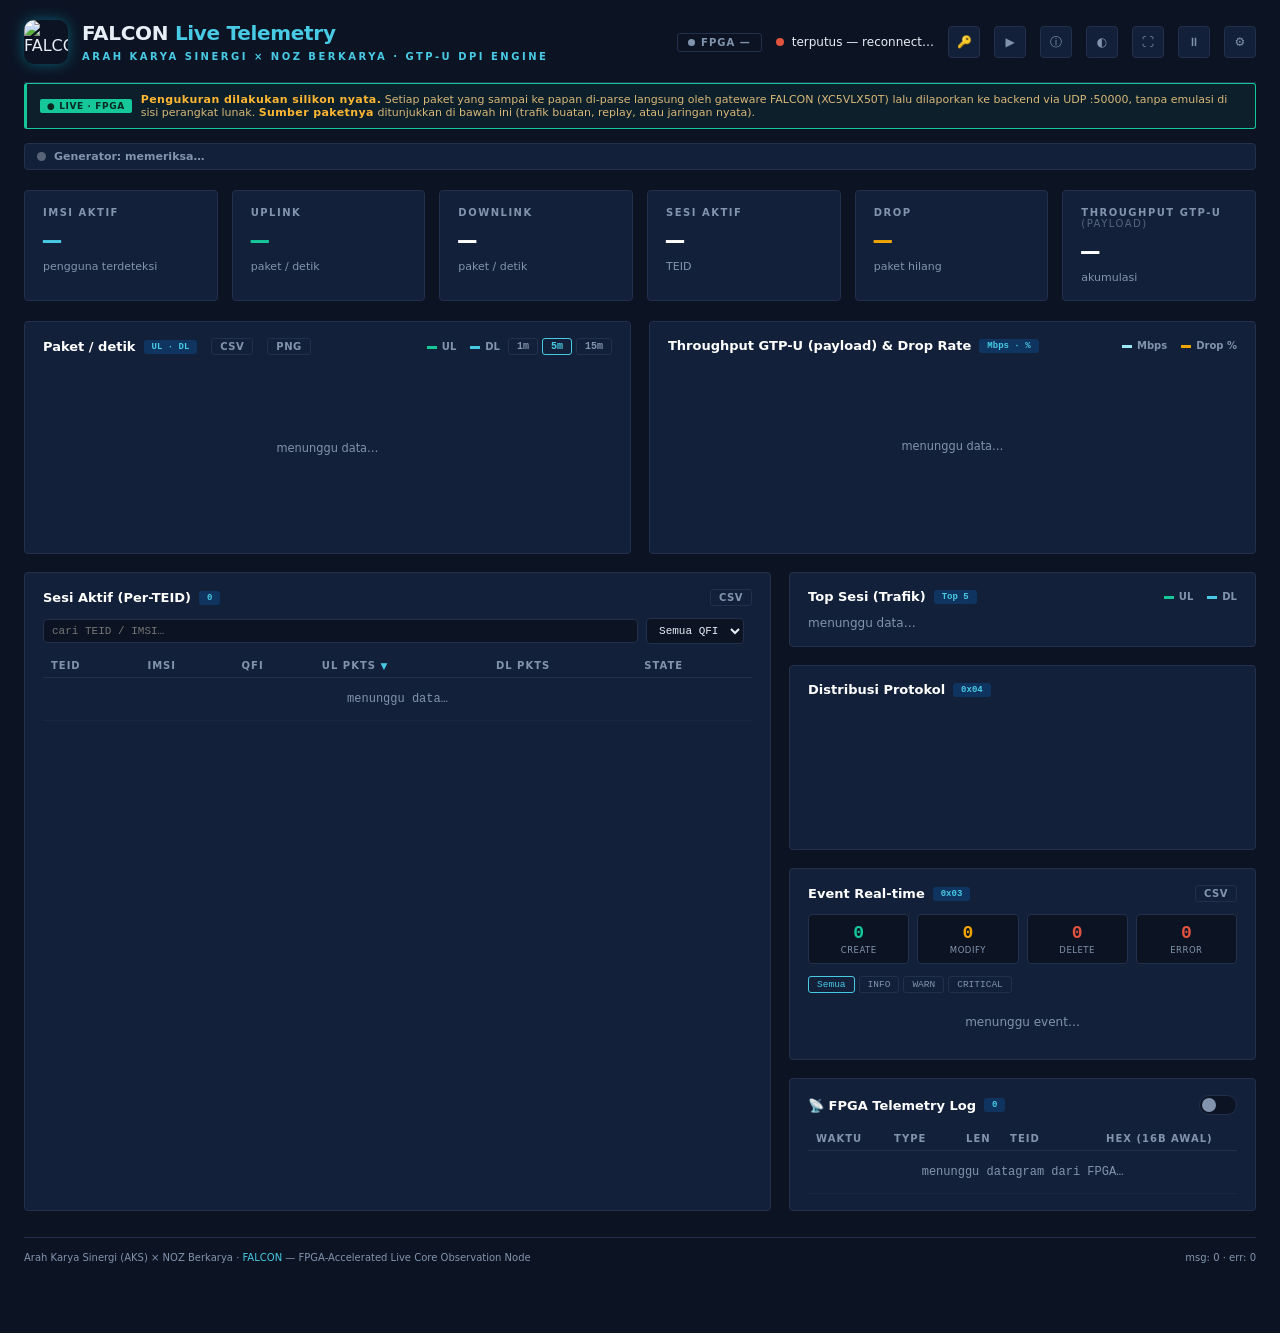
==== commit fbbc03fb: "feat(fpga): counter drop/frame jalur masuk MAC -> GLOBAL (ekstensi di padding) + dashboard - mac_dro" ====
--- a/falcon/dashboard/index.html
+++ b/falcon/dashboard/index.html
@@ -283,6 +283,11 @@
     <div class="kpi" data-k="dl"><div class="lbl">Downlink</div><div class="val" id="k-dl">—</div><div class="sub">paket / detik</div><svg class="spark" id="sp-dl" viewBox="0 0 64 22" preserveAspectRatio="none"></svg></div>
     <div class="kpi" data-k="teid"><div class="lbl">Sesi Aktif</div><div class="val" id="k-teid">—</div><div class="sub" id="k-teid-sub">TEID</div></div>
     <div class="kpi" data-k="drop"><div class="lbl">Drop</div><div class="val amber" id="k-drop">—</div><div class="sub" id="k-drop-sub">paket hilang</div></div>
+    <div class="kpi" id="mac-card" data-k="mac" style="display:none" title="Counter di jalur masuk MAC (gateware). Cakupan: hanya frame yang sampai ke MAC papan.">
+      <div class="lbl">Jalur MAC <span style="opacity:.6;font-weight:400">(frame)</span></div>
+      <div class="val" id="mac-ok">—</div>
+      <div class="sub">sah · overflow <b id="mac-ovf">0</b> · tak valid <b id="mac-bad">0</b> · buang <b id="mac-pct">0%</b></div>
+    </div>
     <div class="kpi" data-k="bw"><div class="lbl">Throughput GTP-U <span style="opacity:.6;font-weight:400">(payload)</span></div><div class="val" id="k-bw">—</div><div class="sub" id="k-bw-sub">akumulasi</div><svg class="spark" id="sp-bw" viewBox="0 0 64 22" preserveAspectRatio="none"></svg></div>
   </div>
 
@@ -445,6 +450,19 @@
   if(d.bps!=null){ $('k-bw').textContent = fmtBps(d.bps); $('k-bw-sub').textContent = 'total '+fmtBytes(d.total_bytes); }
   else { $('k-bw').textContent = fmtBytes(d.total_bytes); }
   if(d.drop_rate!=null){ $('k-drop-sub').textContent = 'laju '+Number(d.drop_rate).toFixed(2)+'% · +'+fmt(d.drop_delta||0)+'/dtk'; }
+  // Jalur MAC: hanya tampil bila gateware benar-benar mengirim counter (bitstream baru). Bitstream lama => disembunyikan.
+  { const m = $('mac-card');
+    if(m){
+      if(d.mac_counters){
+        m.style.display = '';
+        $('mac-ok').textContent   = fmt(d.mac_frames_ok);
+        $('mac-ovf').textContent  = fmt(d.mac_overflow);
+        $('mac-bad').textContent  = fmt(d.mac_bad_frame);
+        const tot = (d.mac_frames_ok||0) + (d.mac_drop||0);
+        $('mac-pct').textContent  = tot>0 ? ((d.mac_drop||0)/tot*100).toFixed(3)+'%' : '0%';
+        $('k-drop-sub').textContent = ($('k-drop-sub').textContent||'') + ' · counter MAC aktif';
+      } else { m.style.display = 'none'; }
+    } }
   pushTs({ts:d.ts, ul:d.uplink_pps, dl:d.downlink_pps, bps:d.bps||0, dr:d.drop_rate||0});
   pushHist('ul', d.uplink_pps); pushHist('dl', d.downlink_pps); pushHist('bw', d.total_bytes);
   drawSpark('sp-ul', hist.ul, '#16C79A'); drawSpark('sp-dl', hist.dl, '#48CAE4'); drawSpark('sp-bw', hist.bw, '#9be8f7');
